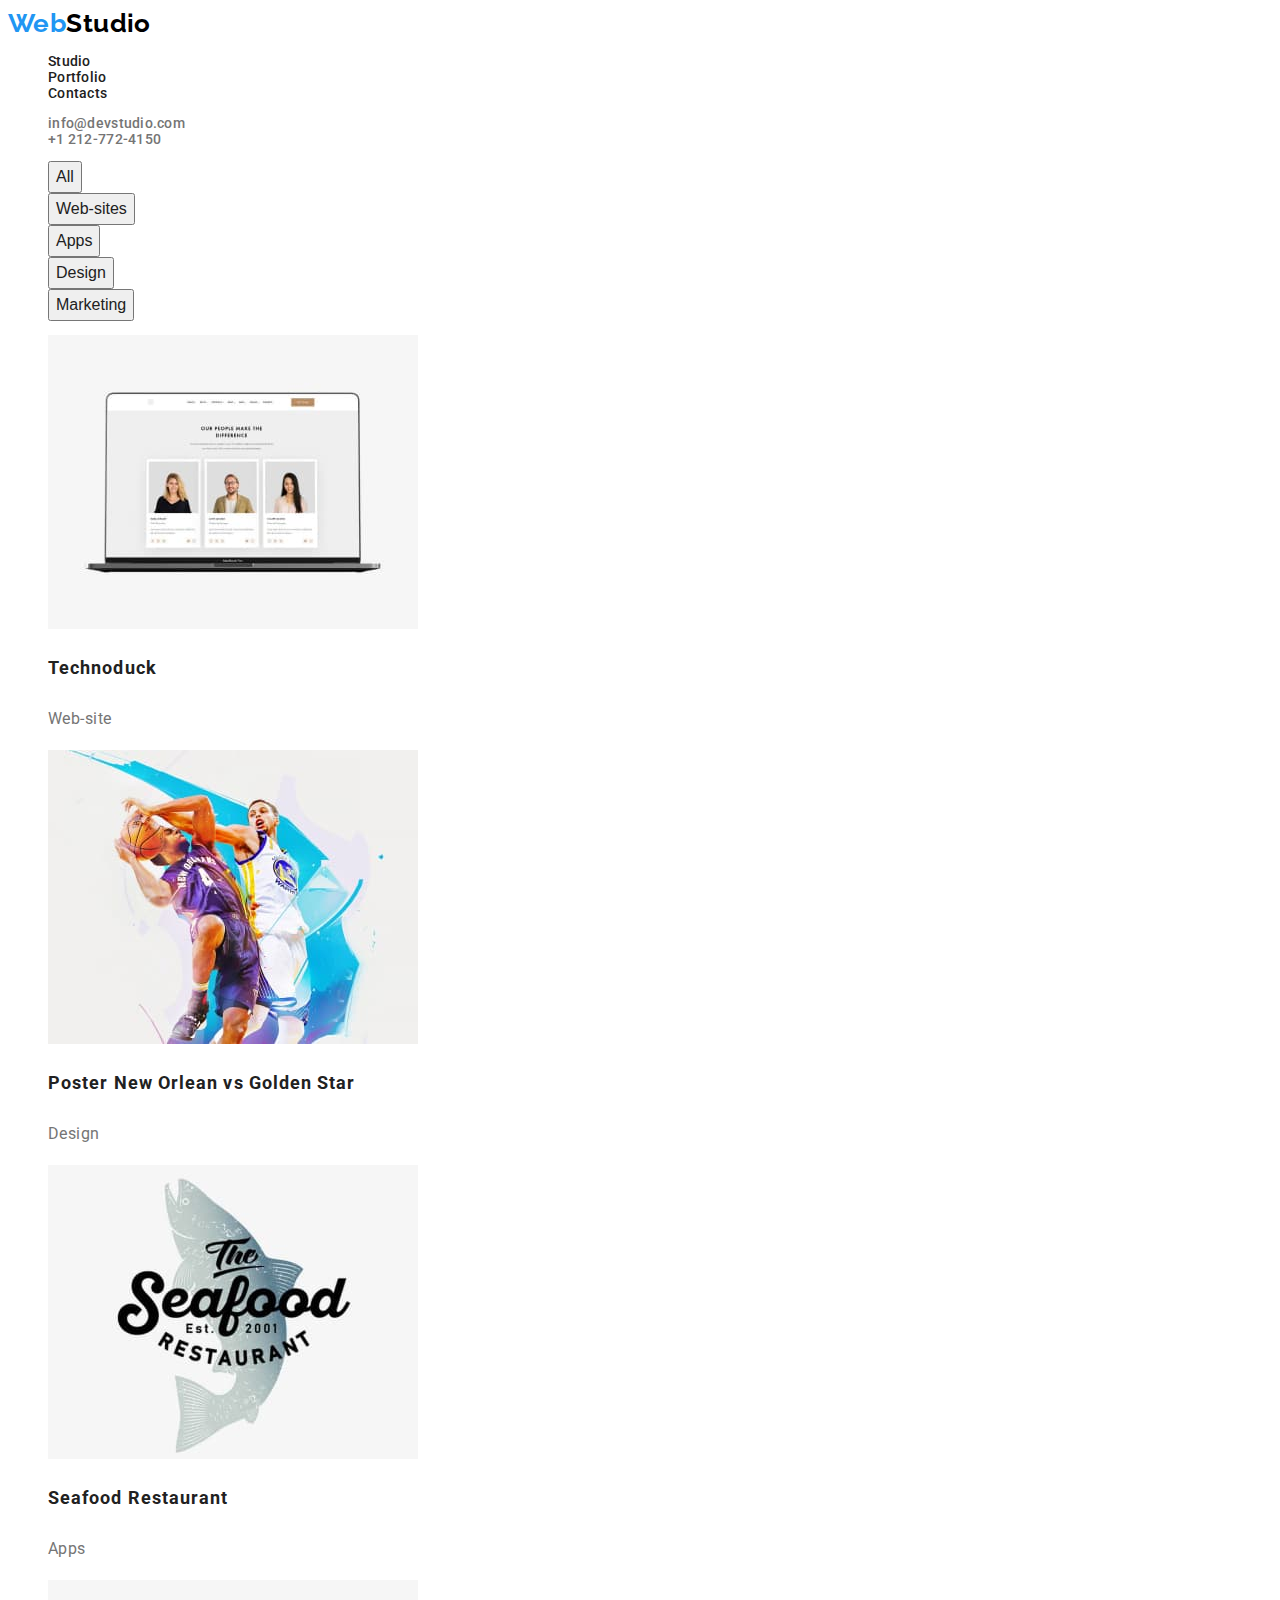
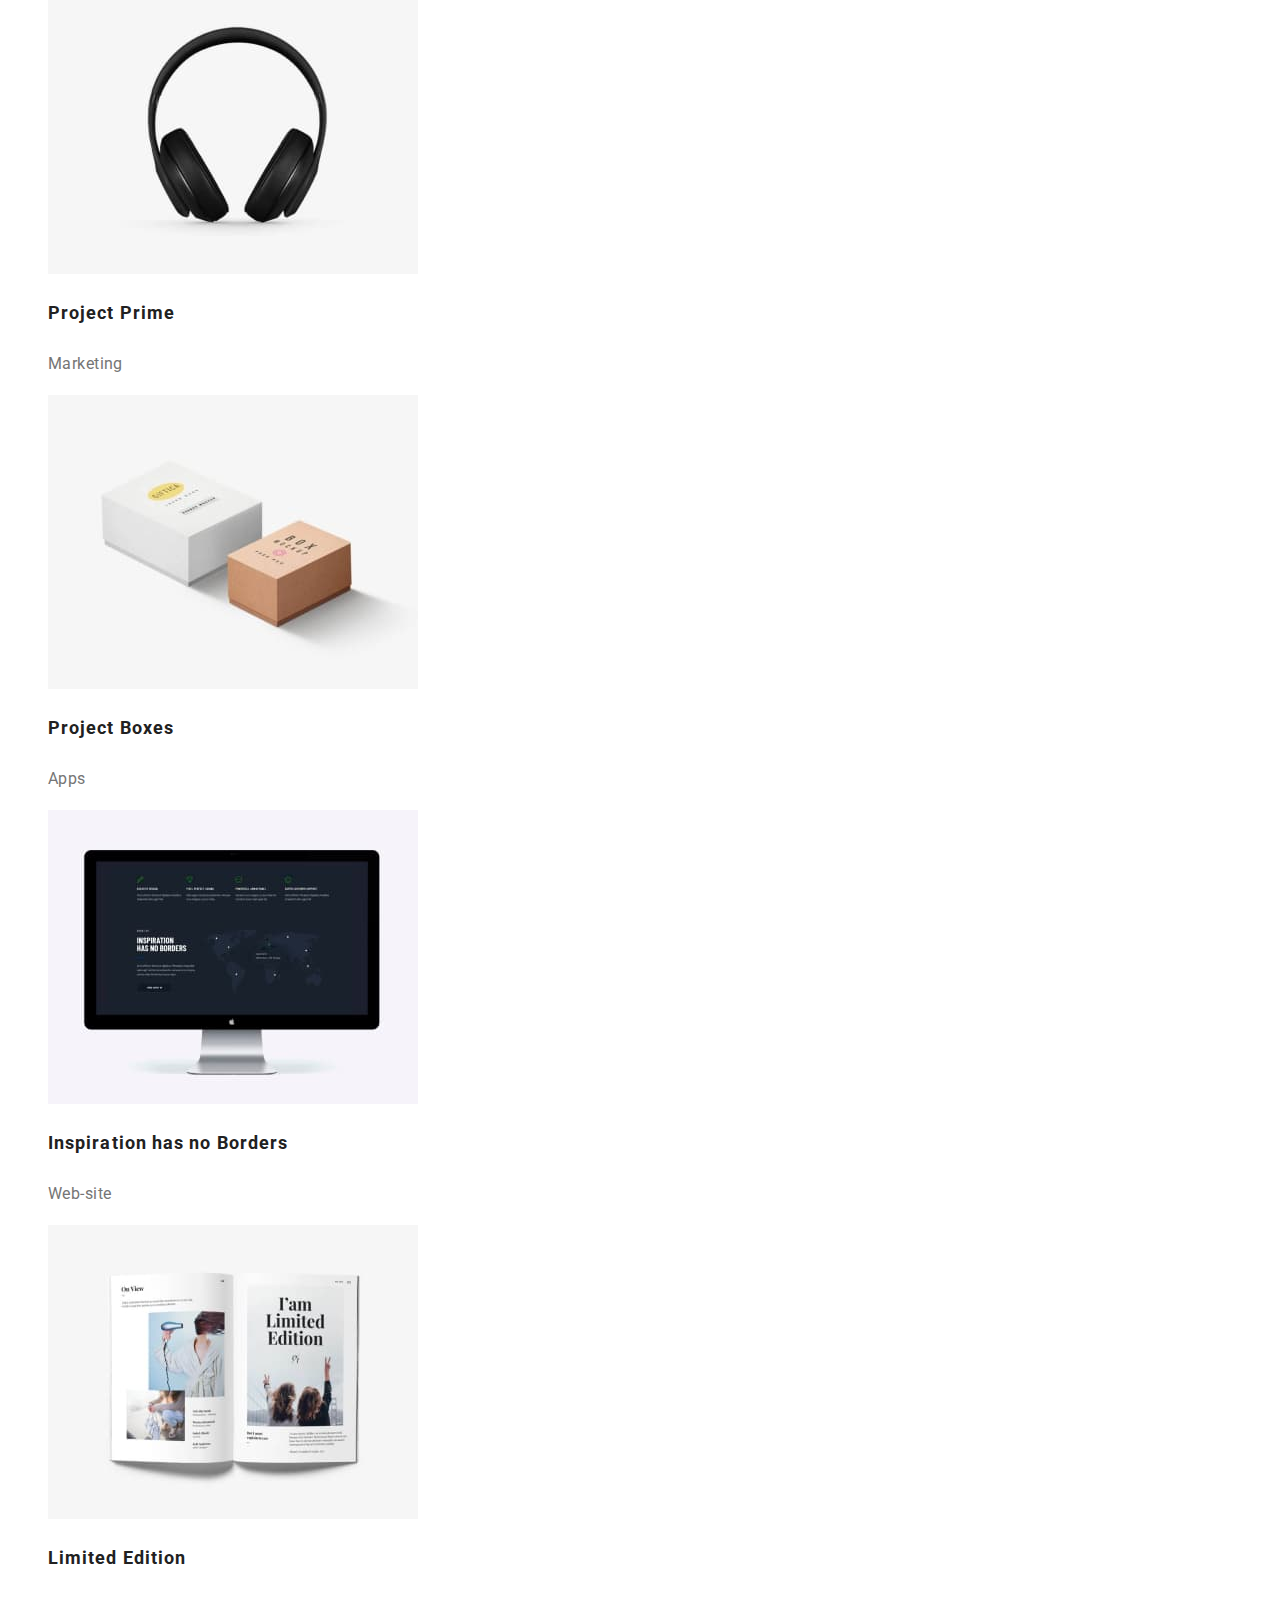
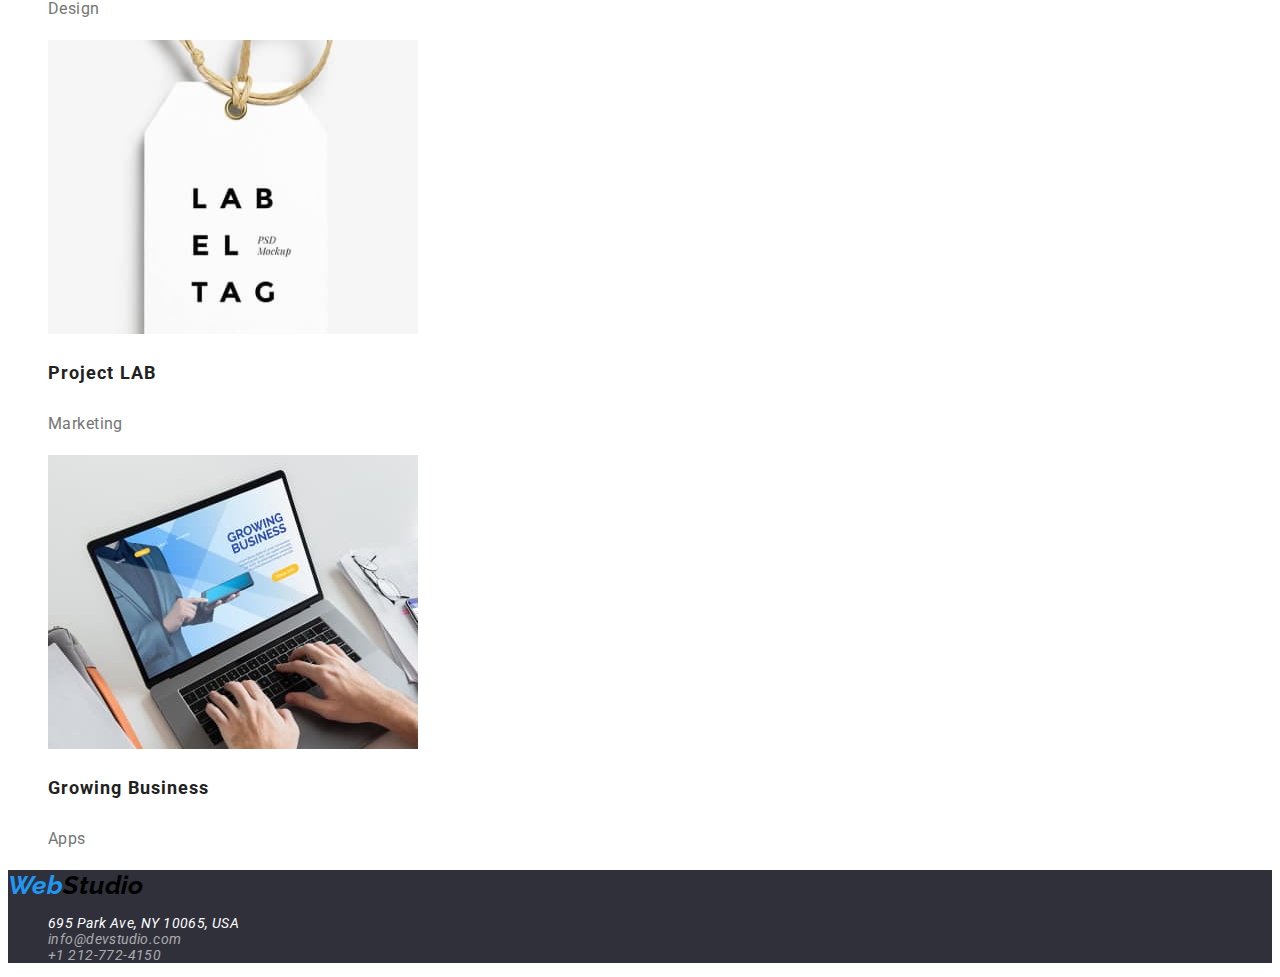
==== portofolio.html @ 0a4b81a0 "css-lesson-one" ====
<!DOCTYPE html>
<html lang="en">
  <head>
    <meta charset="UTF-8" />
    <meta http-equiv="X-UA-Compatible" content="IE=edge" />
    <meta name="viewport" content="width=device-width, initial-scale=1.0" />
    <title>Web Studio</title>
    <link rel="preconnect" href="https://fonts.googleapis.com" />
    <link rel="preconnect" href="https://fonts.gstatic.com" crossorigin />
    <link
      href="https://fonts.googleapis.com/css2?family=Raleway:wght@700&family=Roboto:wght@400;500;700;900&display=swap"
      rel="stylesheet"
    />
    <link rel="stylesheet" href="/css/styles.css" />
  </head>
  <body>
    <header class="page-header">
      <nav class="header-navigation">
        <a class="logo" href="/">Web</a>
        <ul class="navigation-list" class="unstyled-list">
          <li>
            <a href="index.html">Studio</a>
          </li>
          <li><a class="hover-part" href="portofoloi.html">Portfolio</a></li>
          <li><a href="#">Contacts</a></li>
        </ul>
      </nav>
      <div>
        <ul class="right-navigation">
          <li class="list-one">
            <a class="hover-part" href="mailto:info@devstudio.com"
              >info@devstudio.com</a
            >
          </li>
          <li class="list-one">
            <a href="tel:+12127724150">+1 212-772-4150</a>
          </li>
        </ul>
      </div>
    </header>
    <main>
      <section class="buttons-section">
        <ul class="unstyled-list">
          <li>
            <button class="buttons" class="hover-part" type="button">
              All
            </button>
          </li>
          <li><button class="buttons" type="button">Web-sites</button></li>
          <li><button class="buttons" type="button">Apps</button></li>
          <li><button class="buttons" type="button">Design</button></li>
          <li><button class="buttons" type="button">Marketing</button></li>
        </ul>
      </section>
      <section class="photos-section">
        <ul class="unstyled-list">
          <li>
            <img
              src="./images/portofolio photos (1).jpg"
              alt="Web Site"
              width="370"
              height="294"
            />
            <h3 class="project">Technoduck</h3>
            <p class="job-section">Web-site</p>
          </li>
          <li>
            <img
              src="./images/portofolio photos (2).jpg"
              alt="Design"
              width="370"
              height="294"
            />
            <h3 class="project">Poster New Orlean vs Golden Star</h3>
            <p class="job-section">Design</p>
          </li>
          <li>
            <img
              src="./images/portofolio photos (3).jpg"
              alt="Apps"
              width="370"
              height="294"
            />
            <h3 class="project">Seafood Restaurant</h3>
            <p class="job-section">Apps</p>
          </li>
          <li>
            <img
              src="./images/portofolio photos (4).jpg"
              alt="Marketing"
              width="370"
              height="294"
            />
            <h3 class="project">Project Prime</h3>
            <p class="job-section">Marketing</p>
          </li>
          <li>
            <img
              src="./images/portofolio photos (5).jpg"
              alt="Apps"
              width="370"
              height="294"
            />
            <h3 class="project">Project Boxes</h3>
            <p class="job-section">Apps</p>
          </li>
          <li>
            <img
              src="./images/portofolio photos (6).jpg"
              alt="Web Site"
              width="370"
              height="294"
            />
            <h3 class="project">Inspiration has no Borders</h3>
            <p class="job-section">Web-site</p>
          </li>
          <li>
            <img
              src="./images/portofolio photos (7).jpg"
              alt="Design"
              width="370"
              height="294"
            />
            <h3 class="project">Limited Edition</h3>
            <p class="job-section">Design</p>
          </li>
          <li>
            <img
              src="./images/portofolio photos (8).jpg"
              alt="Marketing"
              width="370"
              height="294"
            />
            <h3 class="project">Project LAB</h3>
            <p class="job-section">Marketing</p>
          </li>
          <li>
            <img
              src="./images/portofolio photos (9).jpg"
              alt="Apps"
              width="370"
              height="294"
            />
            <h3 class="project">Growing Business</h3>
            <p class="job-section">Apps</p>
          </li>
        </ul>
      </section>
    </main>
    <footer class="footer-section">
      <address>
        <a class="logo" href="/">Web</a>
        <ul class="unstyled-list">
          <li>
            <a class="adress-section" href="695 Park Ave, NY 10065, USA"
              >695 Park Ave, NY 10065, USA</a
            >
          </li>
          <li>
            <a class="mail-section" href="mailto:info@devstudio.com"
              >info@devstudio.com</a
            >
          </li>
          <li>
            <a class="tel-section" href="tel:+12127724150">+1 212-772-4150</a>
          </li>
        </ul>
      </address>
    </footer>
  </body>
</html>
---- css/styles.css ----
body {
  font-family: "Roboto";
  font-style: normal;
  font-weight: 400;
  letter-spacing: 0.03em;
  font-size: 14px;
}
.logo::after {
  content: "Studio";
  color: #000000;
}
.logo {
  font-family: "Raleway";
  font-weight: 700;
  font-size: 26px;
  line-height: 31px;
  color: #2196f3;
  text-decoration: none;
}

.navigation-list li a {
  font-family: "Roboto";
  font-weight: 500;
  line-height: 16px;
  letter-spacing: 0.02em;
  color: #212121;
  text-decoration: none;
}
.header-navigation {
  background-color: #ffffff;
}

.unstyled-list {
  list-style: none;
}

.hover-part:hover {
  color: #2196f3;
}
.right-navigation li a {
  font-weight: 500;
  line-height: 16px;
  letter-spacing: 0.02em;
  color: #757575;
  text-decoration: none;
}

.hero-section {
  background-color: #2f303a;
}
.main-title {
  font-weight: 900;
  font-size: 44px;
  line-height: 60px;
  color: #ffffff;
}
#button-style {
  font-weight: 700;
  font-size: 16px;
  line-height: 30px;
  color: #ffffff;
  width: 200px;
  height: 50px;
  background: #2196f3;
  box-shadow: 0px 4px 4px rgba(0, 0, 0, 0.15);
  border-radius: 4px;
  cursor: pointer;
  border: #2196f3;
}

.middle-section {
  background-color: #e5e5e5;
}
.subtitle-section {
  font-weight: 700;
  line-height: 16px;
  text-transform: uppercase;
  color: #212121;
}
.text-section {
  line-height: 24px;
  color: #757575;
}
.ourwork-section {
  background-color: #e5e5e5;
}
.title-section {
  font-weight: 700;
  font-size: 36px;
  line-height: 42px;
  color: #212121;
}
.ourtime-section {
  background-color: #f5f4fa;
}
.name-section {
  font-weight: 500;
  font-size: 16px;
  line-height: 19px;
  color: #212121;
}
.role-section {
  font-size: 16px;
  line-height: 19px;
  color: #757575;
}
.footer-section {
  background-color: #2f303a;
}
.footer-section li a {
  text-decoration: none;
}

.adress-section {
  line-height: 16px;
  color: #ffffff;
}
.mail-section {
  line-height: 16px;
  color: rgba(255, 255, 255, 0.6);
}
.tel-section {
  line-height: 16px;
  color: rgba(255, 255, 255, 0.6);
}
.buttons-section .photos-section {
  background: #e5e5e5;
}

.buttons {
  font-weight: 500;
  font-size: 16px;
  line-height: 26px;
  color: #212121;
}
.project {
  font-weight: 700;
  font-size: 18px;
  line-height: 36px;
  letter-spacing: 0.06em;
  color: #212121;
}
.job-section {
  font-size: 16px;
  line-height: 30px;
  color: #757575;
}
.header-navigation > ul {
  list-style: none;
}
.list-one {
  list-style: none;
}
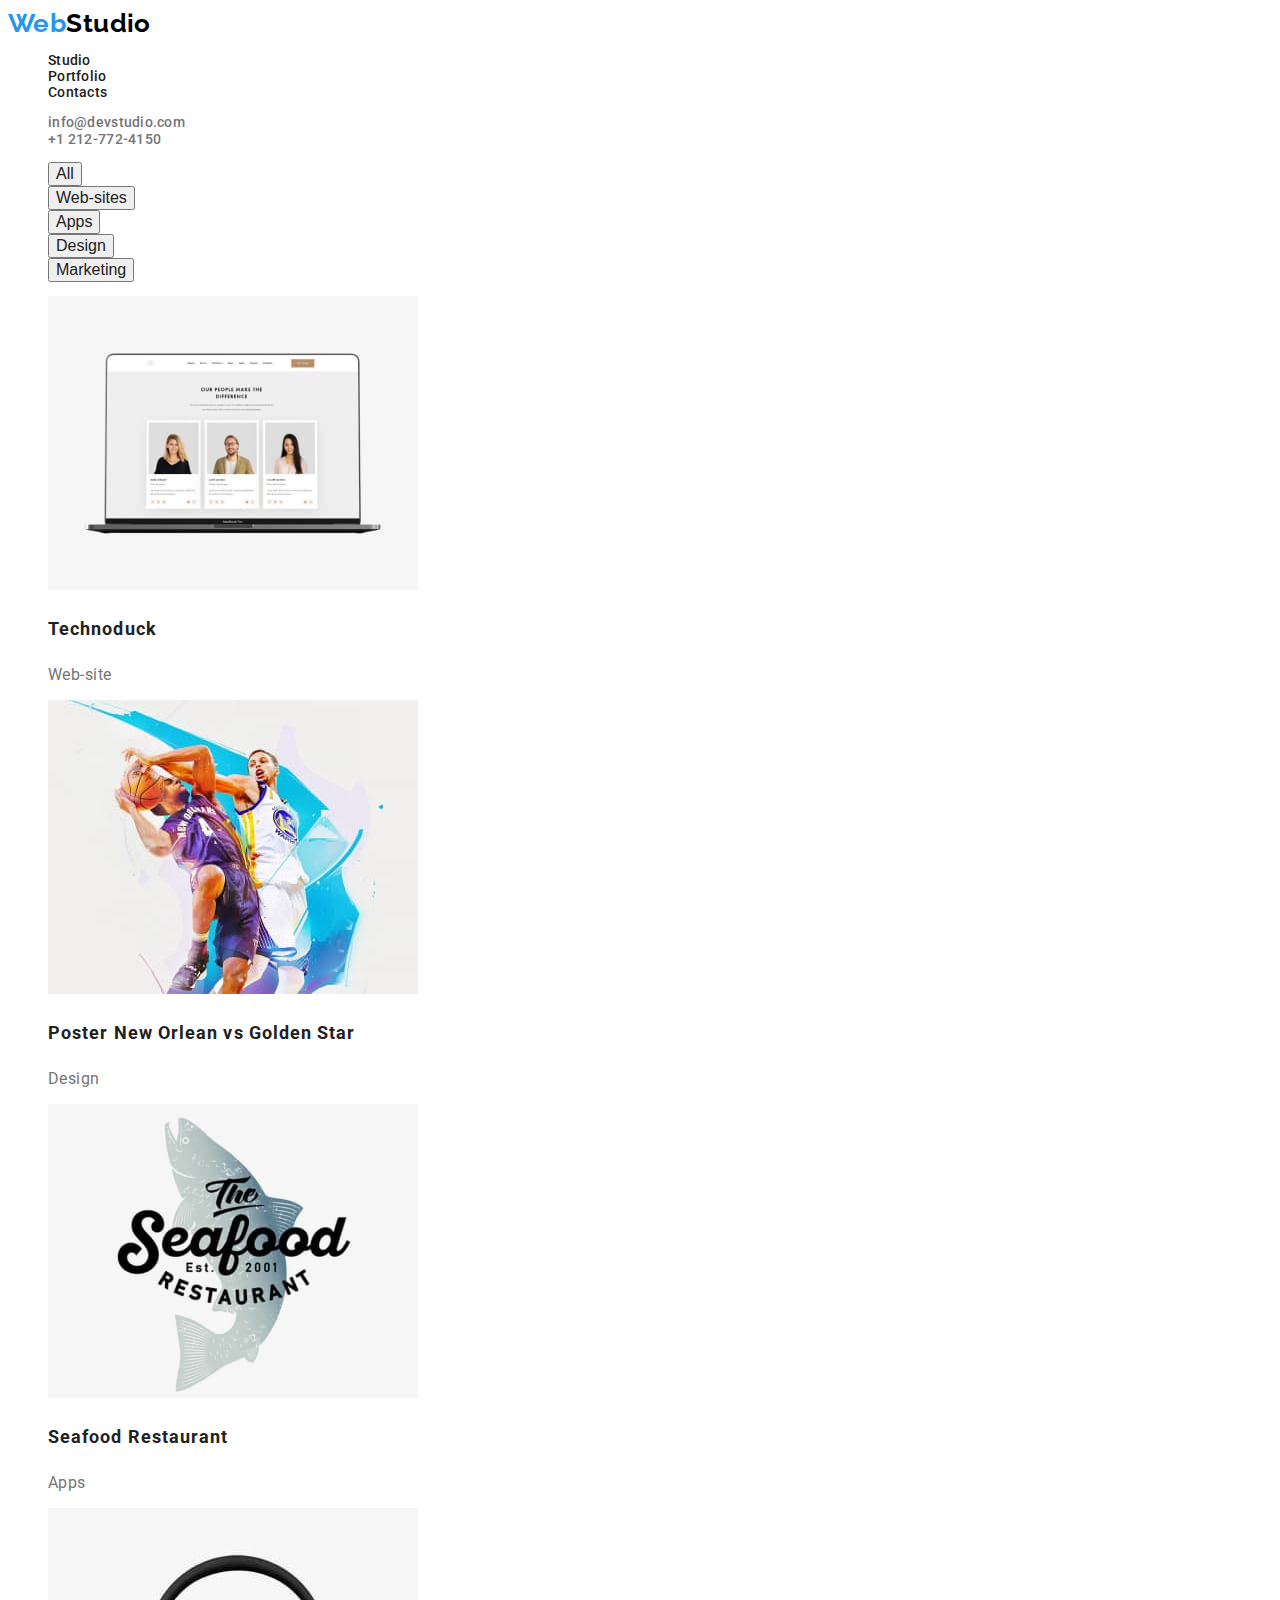
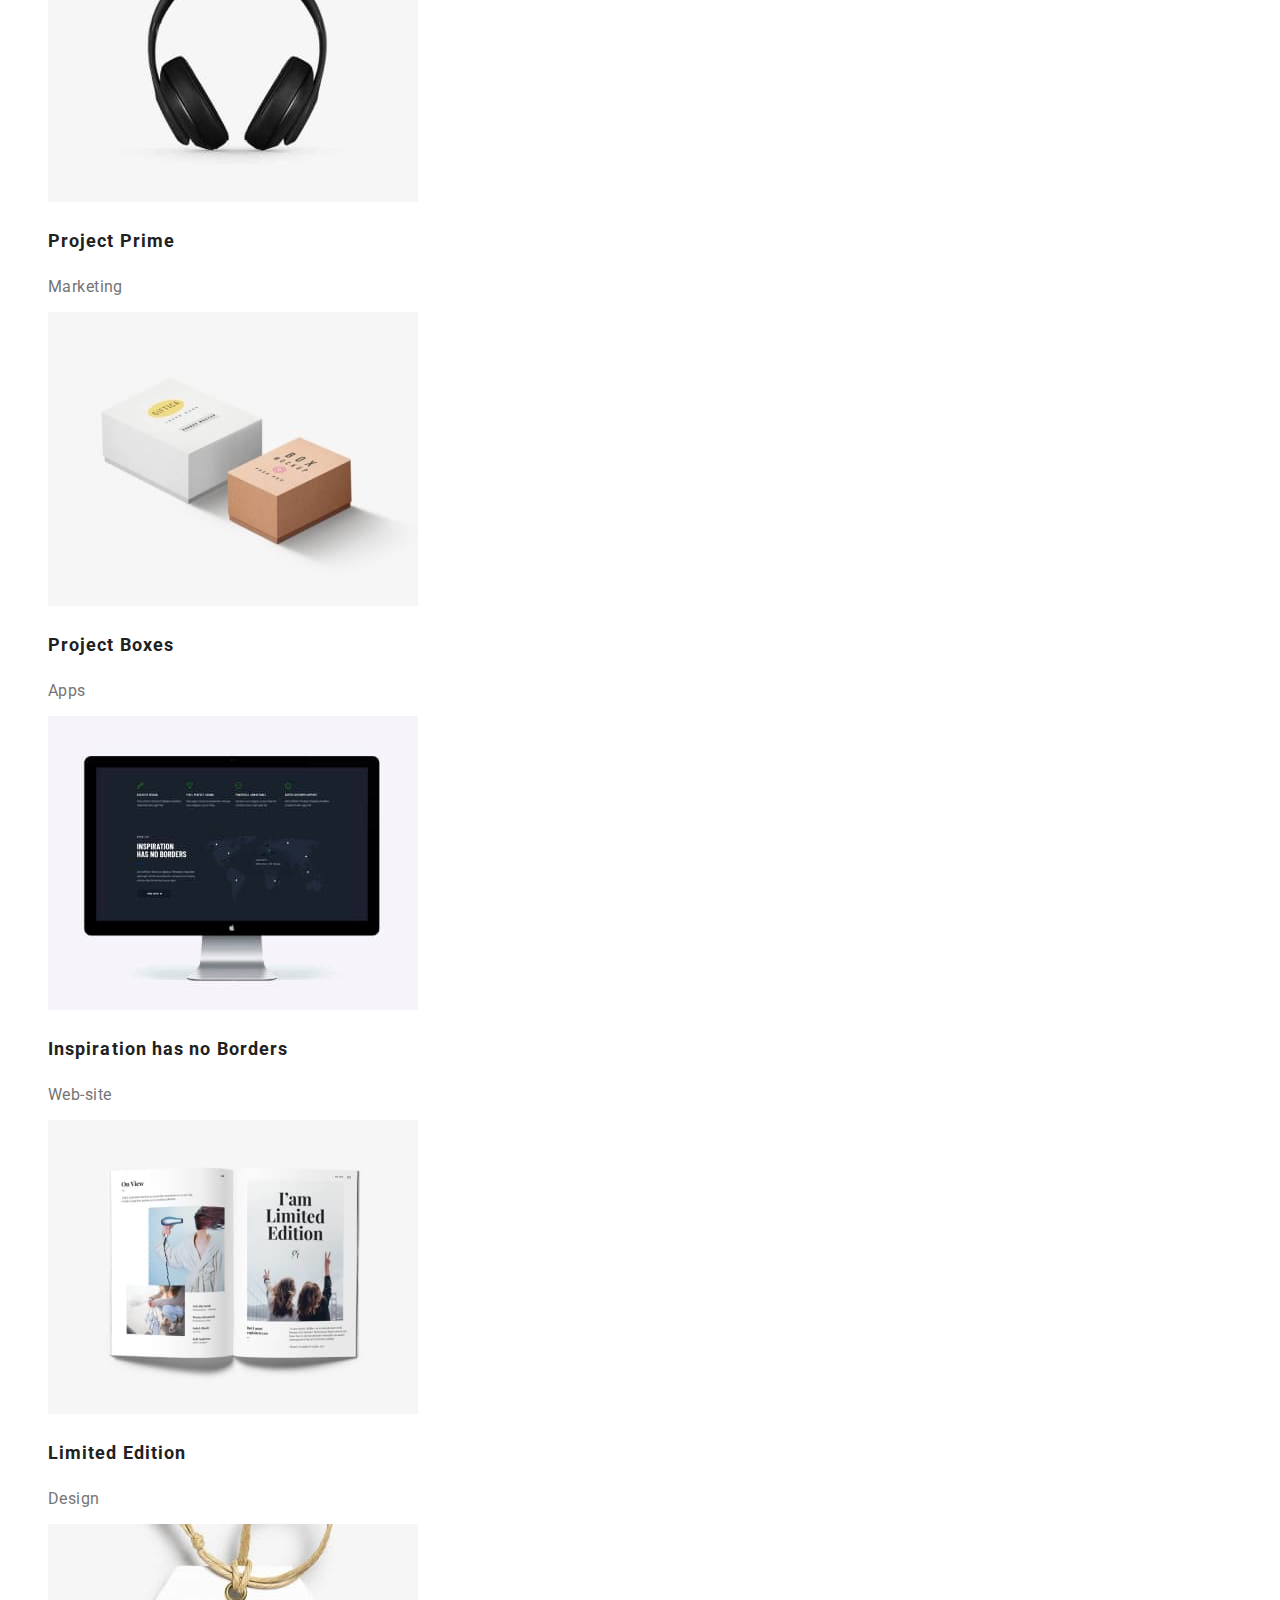
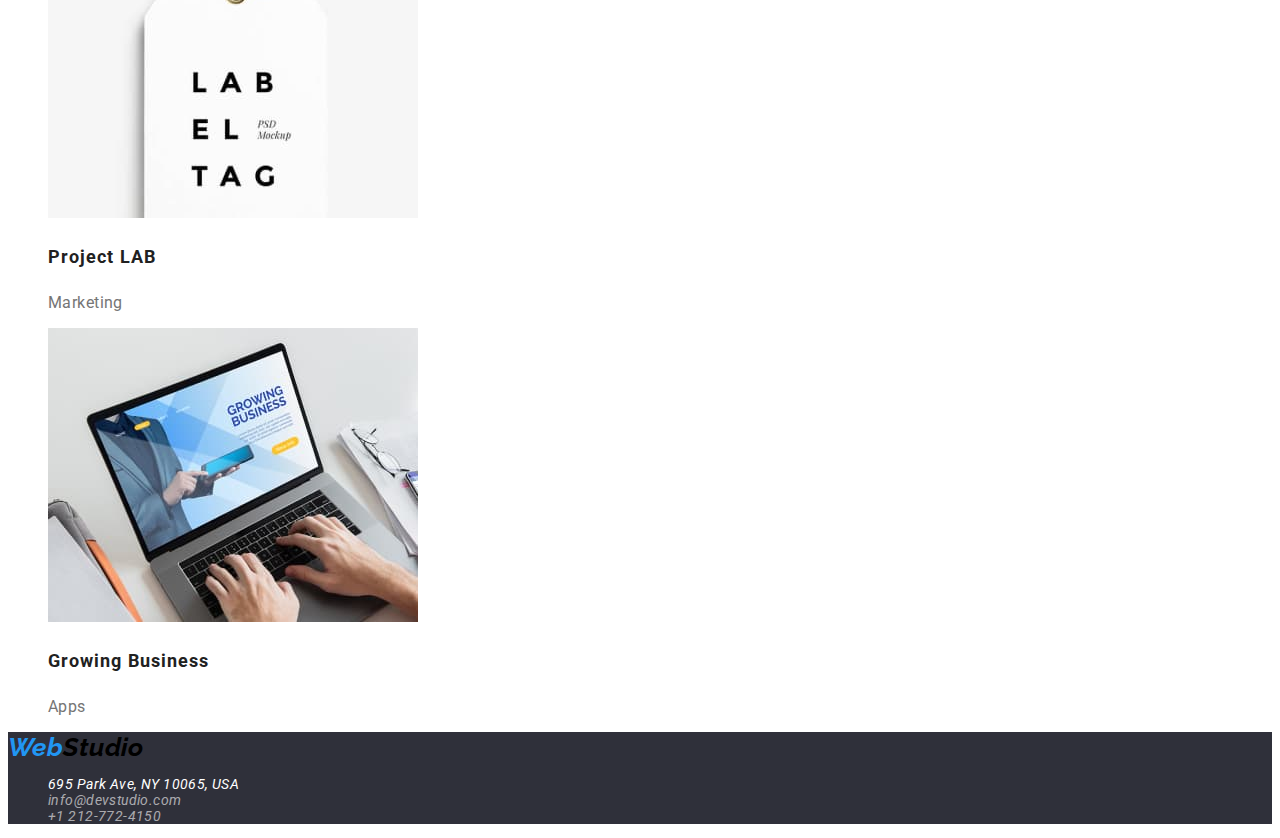
==== commit e211b5b1: "Schimbarea finala" ====
--- a/portofolio.html
+++ b/portofolio.html
@@ -11,7 +11,7 @@
       href="https://fonts.googleapis.com/css2?family=Raleway:wght@700&family=Roboto:wght@400;500;700;900&display=swap"
       rel="stylesheet"
     />
-    <link rel="stylesheet" href="/css/styles.css" />
+    <link rel="stylesheet" href="./css/styles.css" />
   </head>
   <body>
     <header class="page-header">
@@ -19,9 +19,9 @@
         <a class="logo" href="/">Web</a>
         <ul class="navigation-list" class="unstyled-list">
           <li>
-            <a href="index.html">Studio</a>
+            <a href="./index.html">Studio</a>
           </li>
-          <li><a class="hover-part" href="portofoloi.html">Portfolio</a></li>
+          <li><a class="hover-part" href="./portofoloi.html">Portfolio</a></li>
           <li><a href="#">Contacts</a></li>
         </ul>
       </nav>
@@ -149,7 +149,7 @@
     </main>
     <footer class="footer-section">
       <address>
-        <a class="logo" href="/">Web</a>
+        <a class="logo" href="./index.html">Web</a>
         <ul class="unstyled-list">
           <li>
             <a class="adress-section" href="695 Park Ave, NY 10065, USA"
--- a/css/styles.css
+++ b/css/styles.css
@@ -4,6 +4,7 @@
   font-weight: 400;
   letter-spacing: 0.03em;
   font-size: 14px;
+  color: #757575;
 }
 .logo::after {
   content: "Studio";
@@ -13,7 +14,7 @@
   font-family: "Raleway";
   font-weight: 700;
   font-size: 26px;
-  line-height: 31px;
+  line-height: 1, 19;
   color: #2196f3;
   text-decoration: none;
 }
@@ -21,7 +22,7 @@
 .navigation-list li a {
   font-family: "Roboto";
   font-weight: 500;
-  line-height: 16px;
+  line-height: 1, 14;
   letter-spacing: 0.02em;
   color: #212121;
   text-decoration: none;
@@ -39,10 +40,10 @@
 }
 .right-navigation li a {
   font-weight: 500;
-  line-height: 16px;
+  line-height: 1.14;
   letter-spacing: 0.02em;
+  text-decoration: none;
   color: #757575;
-  text-decoration: none;
 }
 
 .hero-section {
@@ -51,13 +52,13 @@
 .main-title {
   font-weight: 900;
   font-size: 44px;
-  line-height: 60px;
+  line-height: 1, 36;
   color: #ffffff;
 }
 #button-style {
   font-weight: 700;
   font-size: 16px;
-  line-height: 30px;
+  line-height: 1, 87;
   color: #ffffff;
   width: 200px;
   height: 50px;
@@ -73,13 +74,12 @@
 }
 .subtitle-section {
   font-weight: 700;
-  line-height: 16px;
+  line-height: 1, 14;
   text-transform: uppercase;
   color: #212121;
 }
 .text-section {
-  line-height: 24px;
-  color: #757575;
+  line-height: 1, 71;
 }
 .ourwork-section {
   background-color: #e5e5e5;
@@ -87,7 +87,7 @@
 .title-section {
   font-weight: 700;
   font-size: 36px;
-  line-height: 42px;
+  line-height: 1, 16;
   color: #212121;
 }
 .ourtime-section {
@@ -96,13 +96,12 @@
 .name-section {
   font-weight: 500;
   font-size: 16px;
-  line-height: 19px;
+  line-height: 1, 18;
   color: #212121;
 }
 .role-section {
   font-size: 16px;
-  line-height: 19px;
-  color: #757575;
+  line-height: 1, 18;
 }
 .footer-section {
   background-color: #2f303a;
@@ -112,15 +111,15 @@
 }
 
 .adress-section {
-  line-height: 16px;
+  line-height: 1, 14;
   color: #ffffff;
 }
 .mail-section {
-  line-height: 16px;
+  line-height: 1, 14;
   color: rgba(255, 255, 255, 0.6);
 }
 .tel-section {
-  line-height: 16px;
+  line-height: 1, 14;
   color: rgba(255, 255, 255, 0.6);
 }
 .buttons-section .photos-section {
@@ -130,20 +129,19 @@
 .buttons {
   font-weight: 500;
   font-size: 16px;
-  line-height: 26px;
+  line-height: 1, 62x;
   color: #212121;
 }
 .project {
   font-weight: 700;
   font-size: 18px;
-  line-height: 36px;
+  line-height: 2;
   letter-spacing: 0.06em;
   color: #212121;
 }
 .job-section {
   font-size: 16px;
-  line-height: 30px;
-  color: #757575;
+  line-height: 1, 85;
 }
 .header-navigation > ul {
   list-style: none;
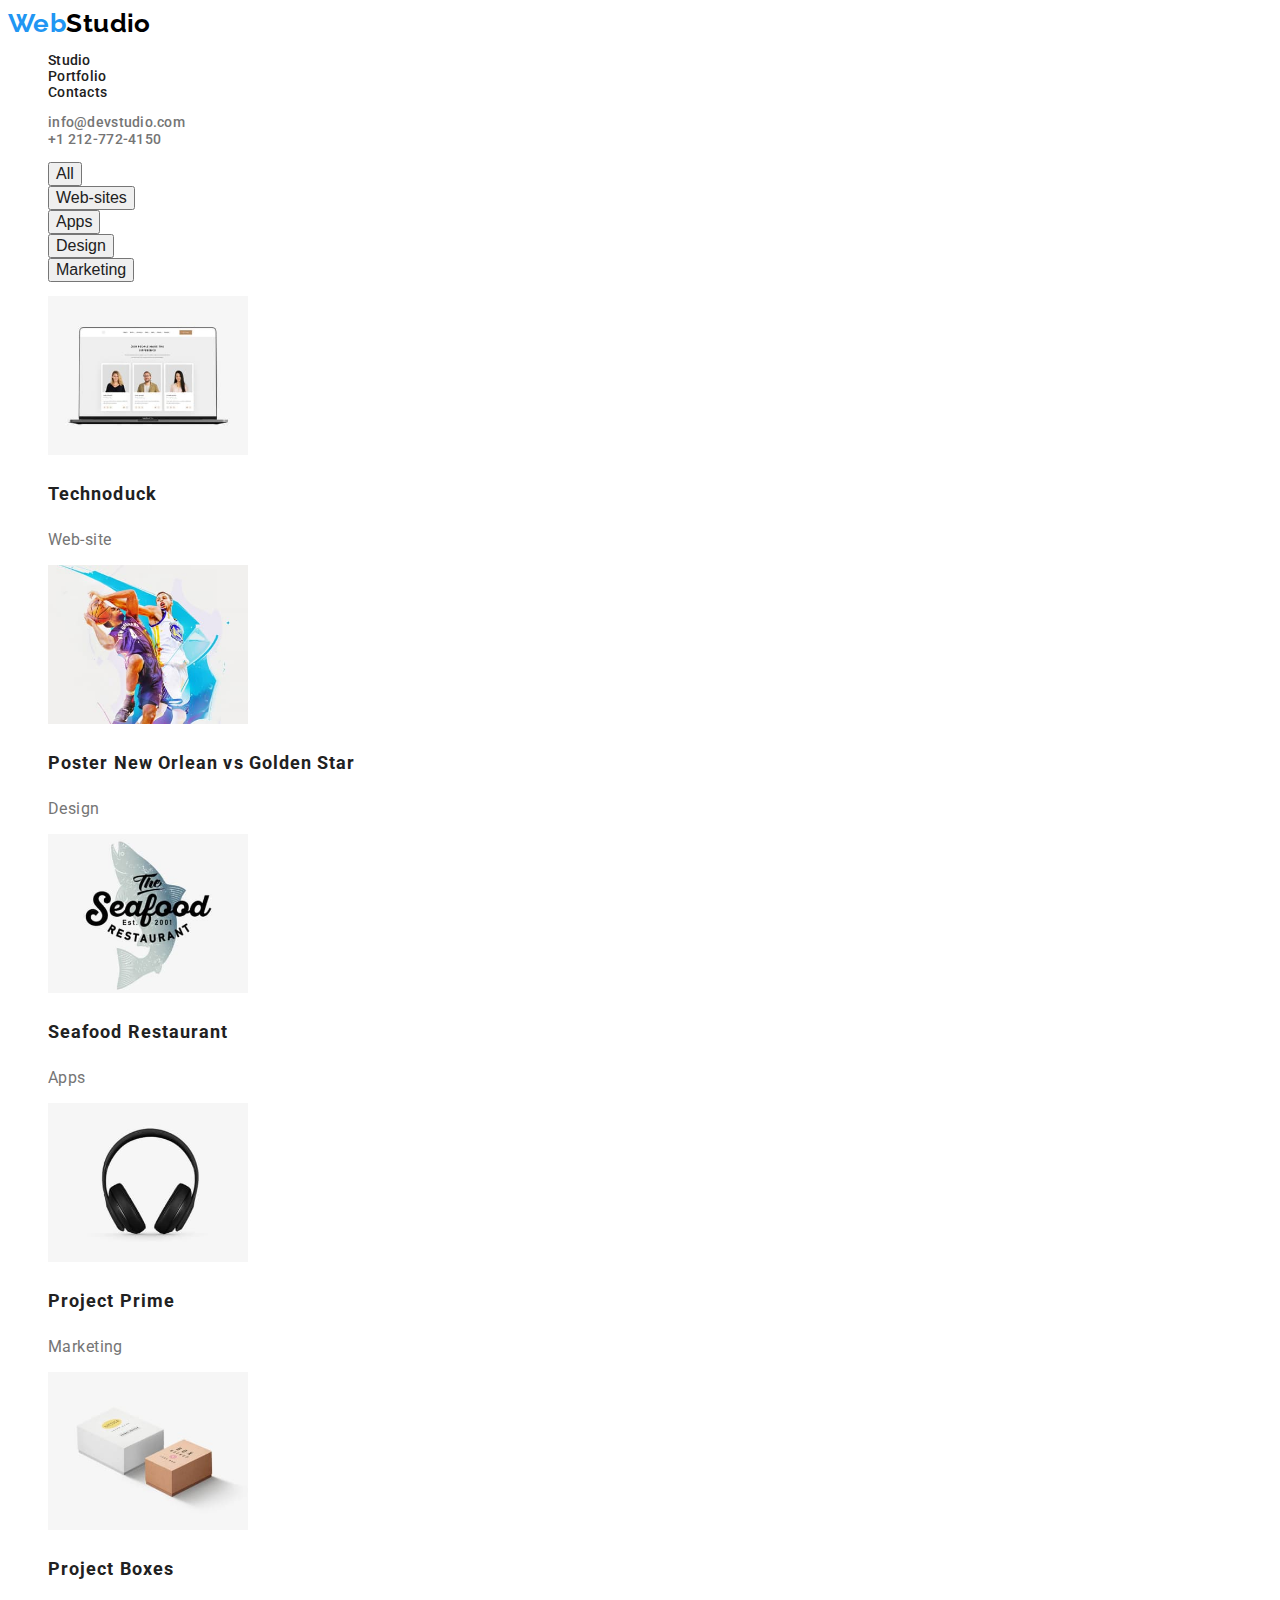
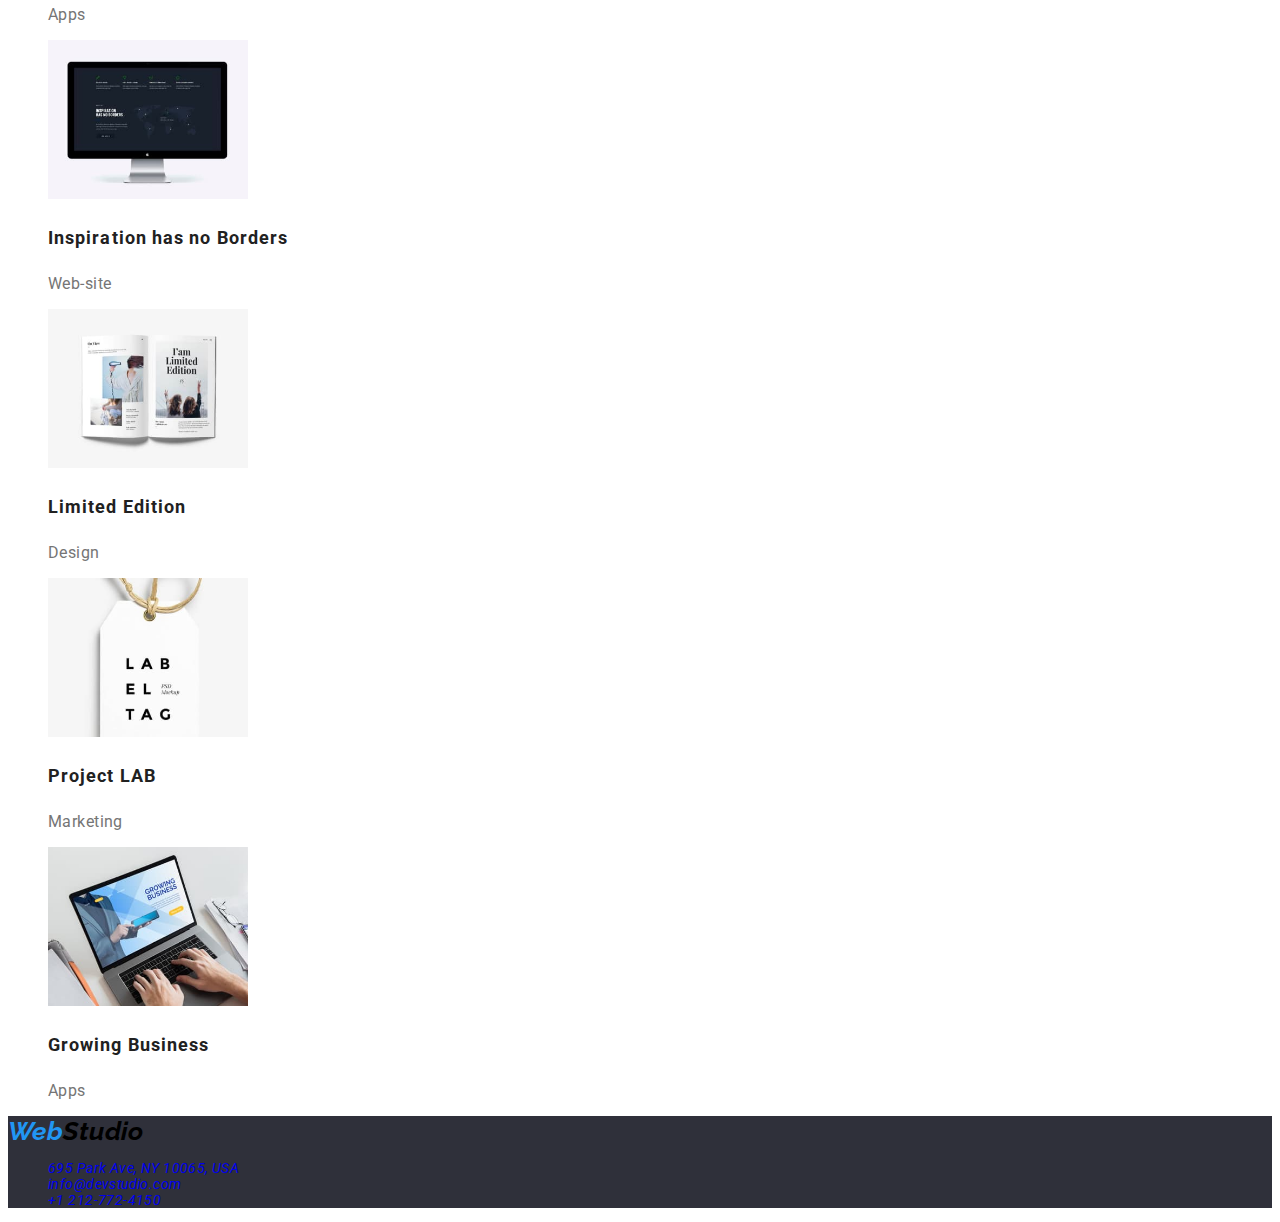
==== commit 293f30b4: "Tema finala" ====
--- a/portofolio.html
+++ b/portofolio.html
@@ -19,10 +19,10 @@
         <a class="logo" href="/">Web</a>
         <ul class="navigation-list" class="unstyled-list">
           <li>
-            <a href="./index.html">Studio</a>
+            <a class="hover-part" href="./index.html">Studio</a>
           </li>
           <li><a class="hover-part" href="./portofoloi.html">Portfolio</a></li>
-          <li><a href="#">Contacts</a></li>
+          <li><a class="hover-part" href="#">Contacts</a></li>
         </ul>
       </nav>
       <div>
@@ -33,7 +33,7 @@
             >
           </li>
           <li class="list-one">
-            <a href="tel:+12127724150">+1 212-772-4150</a>
+            <a class="hover-part" href="tel:+12127724150">+1 212-772-4150</a>
           </li>
         </ul>
       </div>
@@ -58,8 +58,7 @@
             <img
               src="./images/portofolio photos (1).jpg"
               alt="Web Site"
-              width="370"
-              height="294"
+              width="200"
             />
             <h3 class="project">Technoduck</h3>
             <p class="job-section">Web-site</p>
@@ -68,8 +67,7 @@
             <img
               src="./images/portofolio photos (2).jpg"
               alt="Design"
-              width="370"
-              height="294"
+              width="200"
             />
             <h3 class="project">Poster New Orlean vs Golden Star</h3>
             <p class="job-section">Design</p>
@@ -78,8 +76,7 @@
             <img
               src="./images/portofolio photos (3).jpg"
               alt="Apps"
-              width="370"
-              height="294"
+              width="200"
             />
             <h3 class="project">Seafood Restaurant</h3>
             <p class="job-section">Apps</p>
@@ -88,8 +85,7 @@
             <img
               src="./images/portofolio photos (4).jpg"
               alt="Marketing"
-              width="370"
-              height="294"
+              width="200"
             />
             <h3 class="project">Project Prime</h3>
             <p class="job-section">Marketing</p>
@@ -98,8 +94,7 @@
             <img
               src="./images/portofolio photos (5).jpg"
               alt="Apps"
-              width="370"
-              height="294"
+              width="200"
             />
             <h3 class="project">Project Boxes</h3>
             <p class="job-section">Apps</p>
@@ -108,8 +103,7 @@
             <img
               src="./images/portofolio photos (6).jpg"
               alt="Web Site"
-              width="370"
-              height="294"
+              width="200"
             />
             <h3 class="project">Inspiration has no Borders</h3>
             <p class="job-section">Web-site</p>
@@ -118,8 +112,7 @@
             <img
               src="./images/portofolio photos (7).jpg"
               alt="Design"
-              width="370"
-              height="294"
+              width="200"
             />
             <h3 class="project">Limited Edition</h3>
             <p class="job-section">Design</p>
@@ -128,8 +121,7 @@
             <img
               src="./images/portofolio photos (8).jpg"
               alt="Marketing"
-              width="370"
-              height="294"
+              width="200"
             />
             <h3 class="project">Project LAB</h3>
             <p class="job-section">Marketing</p>
@@ -138,8 +130,7 @@
             <img
               src="./images/portofolio photos (9).jpg"
               alt="Apps"
-              width="370"
-              height="294"
+              width="200"
             />
             <h3 class="project">Growing Business</h3>
             <p class="job-section">Apps</p>
@@ -152,17 +143,25 @@
         <a class="logo" href="./index.html">Web</a>
         <ul class="unstyled-list">
           <li>
-            <a class="adress-section" href="695 Park Ave, NY 10065, USA"
+            <a
+              class="hover-part"
+              class="adress-section"
+              href="695 Park Ave, NY 10065, USA"
               >695 Park Ave, NY 10065, USA</a
             >
           </li>
           <li>
-            <a class="mail-section" href="mailto:info@devstudio.com"
+            <a
+              class="hover-part"
+              class="mail-section"
+              href="mailto:info@devstudio.com"
               >info@devstudio.com</a
             >
           </li>
           <li>
-            <a class="tel-section" href="tel:+12127724150">+1 212-772-4150</a>
+            <a class="hover-part" class="tel-section" href="tel:+12127724150"
+              >+1 212-772-4150</a
+            >
           </li>
         </ul>
       </address>
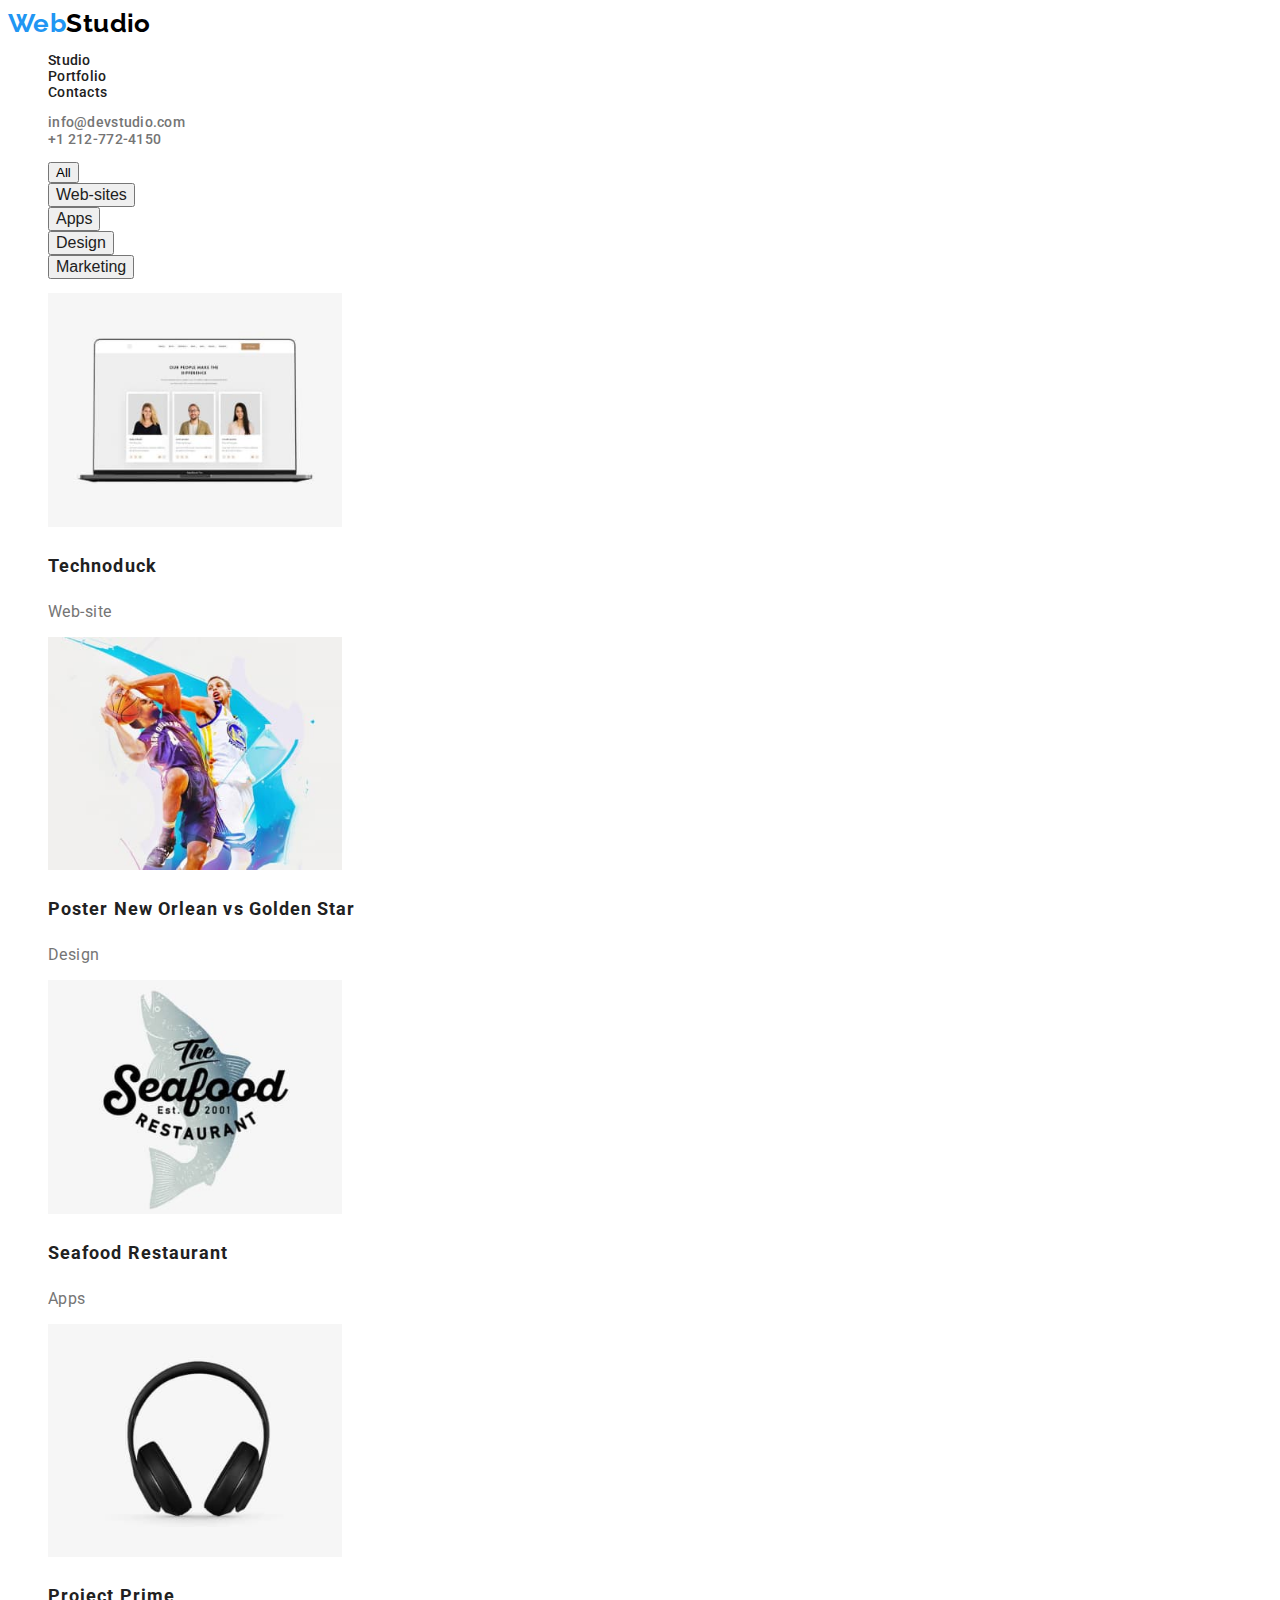
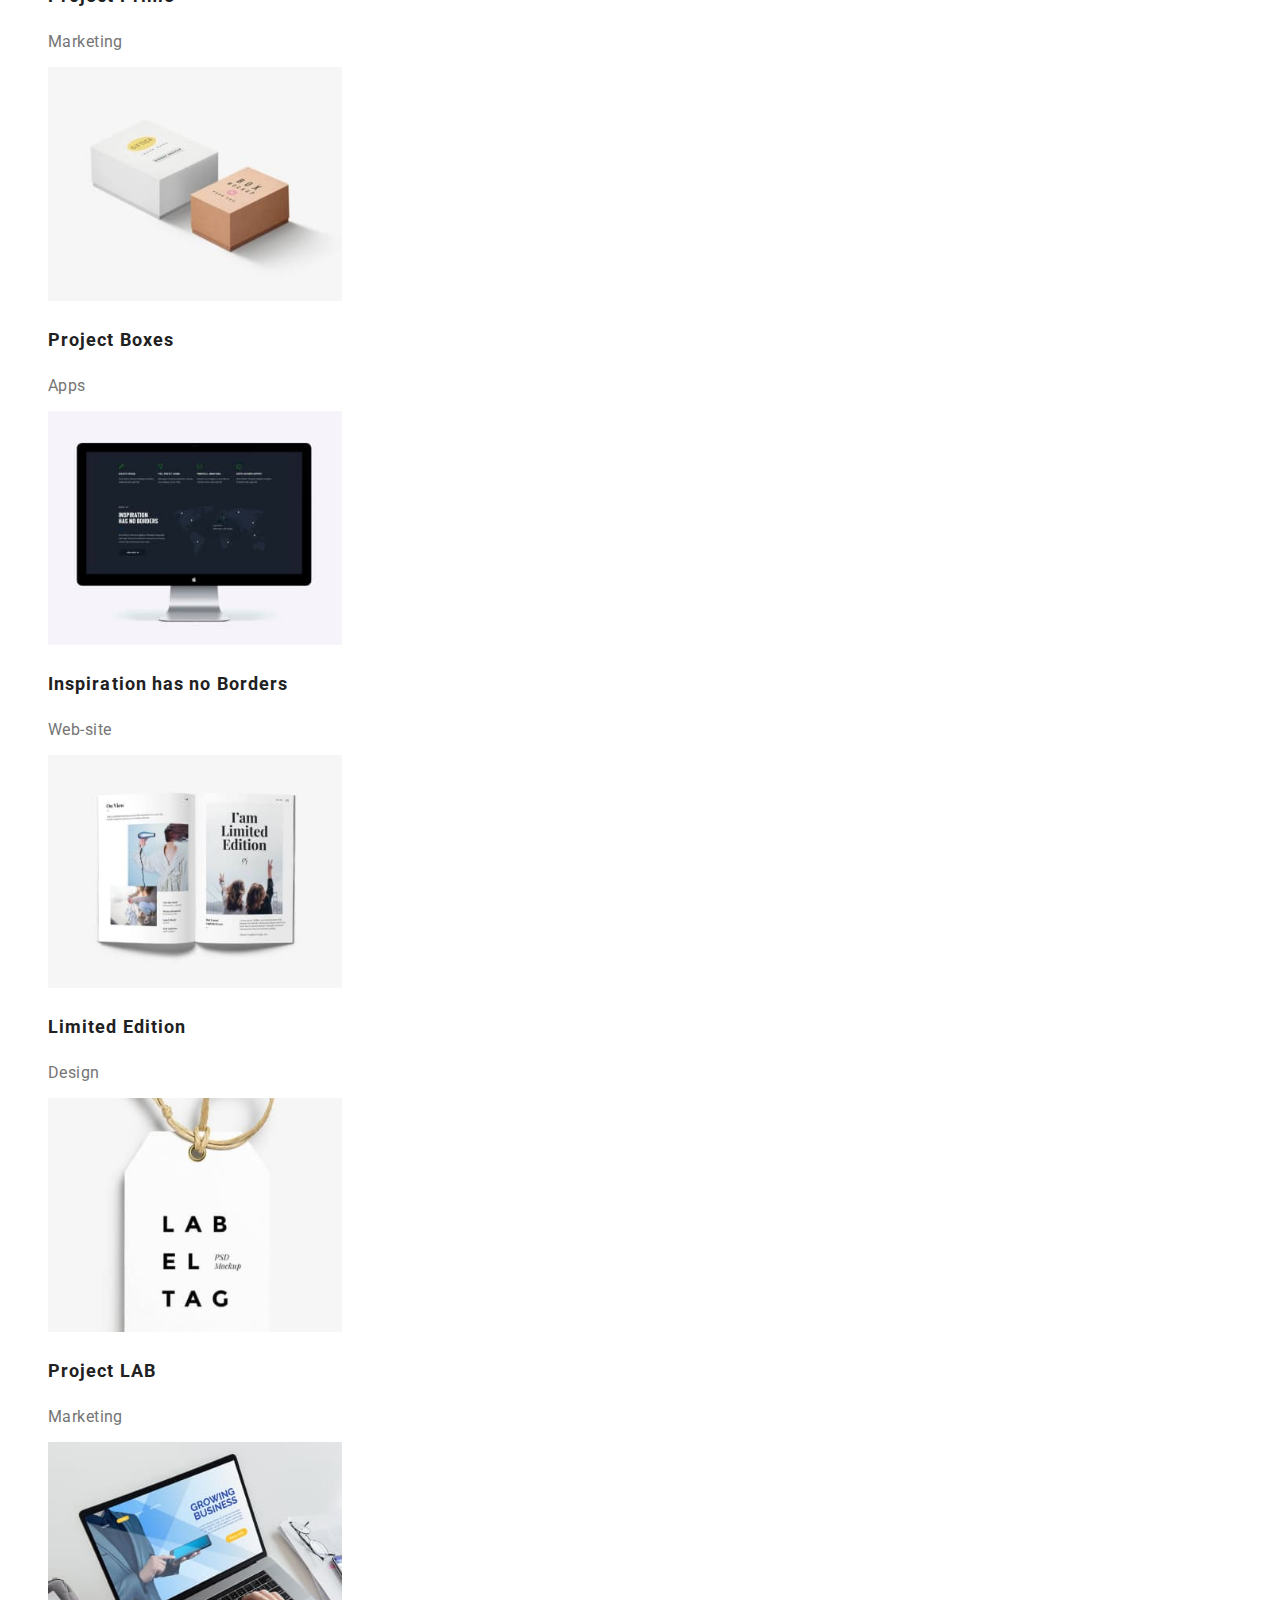
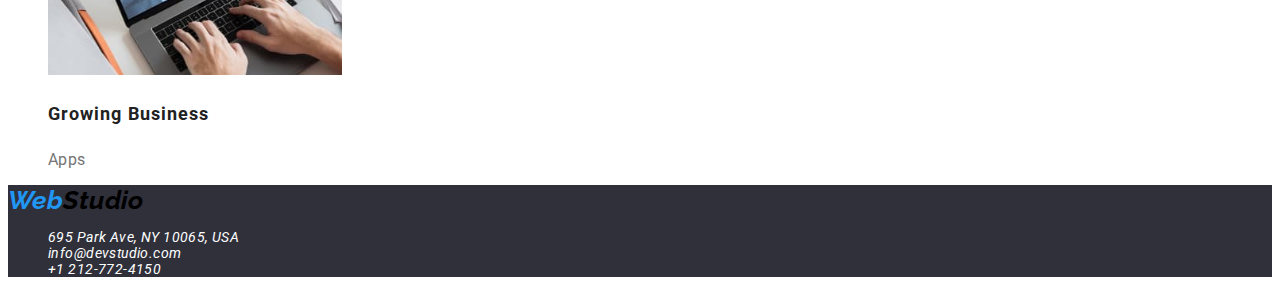
==== commit ed628c01: "refacere-tema" ====
--- a/portofolio.html
+++ b/portofolio.html
@@ -19,10 +19,12 @@
         <a class="logo" href="/">Web</a>
         <ul class="navigation-list" class="unstyled-list">
           <li>
-            <a class="hover-part" href="./index.html">Studio</a>
+            <a class="hover-part list-a" href="./index.html">Studio</a>
           </li>
-          <li><a class="hover-part" href="./portofoloi.html">Portfolio</a></li>
-          <li><a class="hover-part" href="#">Contacts</a></li>
+          <li>
+            <a class="hover-part list-a" href="./portofoloi.html">Portfolio</a>
+          </li>
+          <li><a class="hover-part list-a" href="#">Contacts</a></li>
         </ul>
       </nav>
       <div>
@@ -42,9 +44,7 @@
       <section class="buttons-section">
         <ul class="unstyled-list">
           <li>
-            <button class="buttons" class="hover-part" type="button">
-              All
-            </button>
+            <button class="button" type="button">All</button>
           </li>
           <li><button class="buttons" type="button">Web-sites</button></li>
           <li><button class="buttons" type="button">Apps</button></li>
@@ -58,7 +58,7 @@
             <img
               src="./images/portofolio photos (1).jpg"
               alt="Web Site"
-              width="200"
+              width=" 294"
             />
             <h3 class="project">Technoduck</h3>
             <p class="job-section">Web-site</p>
@@ -67,7 +67,7 @@
             <img
               src="./images/portofolio photos (2).jpg"
               alt="Design"
-              width="200"
+              width="294"
             />
             <h3 class="project">Poster New Orlean vs Golden Star</h3>
             <p class="job-section">Design</p>
@@ -76,7 +76,7 @@
             <img
               src="./images/portofolio photos (3).jpg"
               alt="Apps"
-              width="200"
+              width="294"
             />
             <h3 class="project">Seafood Restaurant</h3>
             <p class="job-section">Apps</p>
@@ -85,7 +85,7 @@
             <img
               src="./images/portofolio photos (4).jpg"
               alt="Marketing"
-              width="200"
+              width="294"
             />
             <h3 class="project">Project Prime</h3>
             <p class="job-section">Marketing</p>
@@ -94,7 +94,7 @@
             <img
               src="./images/portofolio photos (5).jpg"
               alt="Apps"
-              width="200"
+              width="294"
             />
             <h3 class="project">Project Boxes</h3>
             <p class="job-section">Apps</p>
@@ -103,7 +103,7 @@
             <img
               src="./images/portofolio photos (6).jpg"
               alt="Web Site"
-              width="200"
+              width="294"
             />
             <h3 class="project">Inspiration has no Borders</h3>
             <p class="job-section">Web-site</p>
@@ -112,7 +112,7 @@
             <img
               src="./images/portofolio photos (7).jpg"
               alt="Design"
-              width="200"
+              width="294"
             />
             <h3 class="project">Limited Edition</h3>
             <p class="job-section">Design</p>
@@ -121,7 +121,7 @@
             <img
               src="./images/portofolio photos (8).jpg"
               alt="Marketing"
-              width="200"
+              width="294"
             />
             <h3 class="project">Project LAB</h3>
             <p class="job-section">Marketing</p>
@@ -130,7 +130,7 @@
             <img
               src="./images/portofolio photos (9).jpg"
               alt="Apps"
-              width="200"
+              width="294"
             />
             <h3 class="project">Growing Business</h3>
             <p class="job-section">Apps</p>
--- a/css/styles.css
+++ b/css/styles.css
@@ -19,14 +19,14 @@
   text-decoration: none;
 }
 
-.navigation-list li a {
-  font-family: "Roboto";
+.list-a {
   font-weight: 500;
   line-height: 1, 14;
   letter-spacing: 0.02em;
   color: #212121;
   text-decoration: none;
 }
+
 .header-navigation {
   background-color: #ffffff;
 }
@@ -68,6 +68,9 @@
   cursor: pointer;
   border: #2196f3;
 }
+#button-style:hover {
+  color: black;
+}
 
 .middle-section {
   background-color: #e5e5e5;
@@ -108,6 +111,7 @@
 }
 .footer-section li a {
   text-decoration: none;
+  color: #ffffff;
 }
 
 .adress-section {
@@ -149,3 +153,6 @@
 .list-one {
   list-style: none;
 }
+.buttons:hover {
+  color: #2196f3;
+}
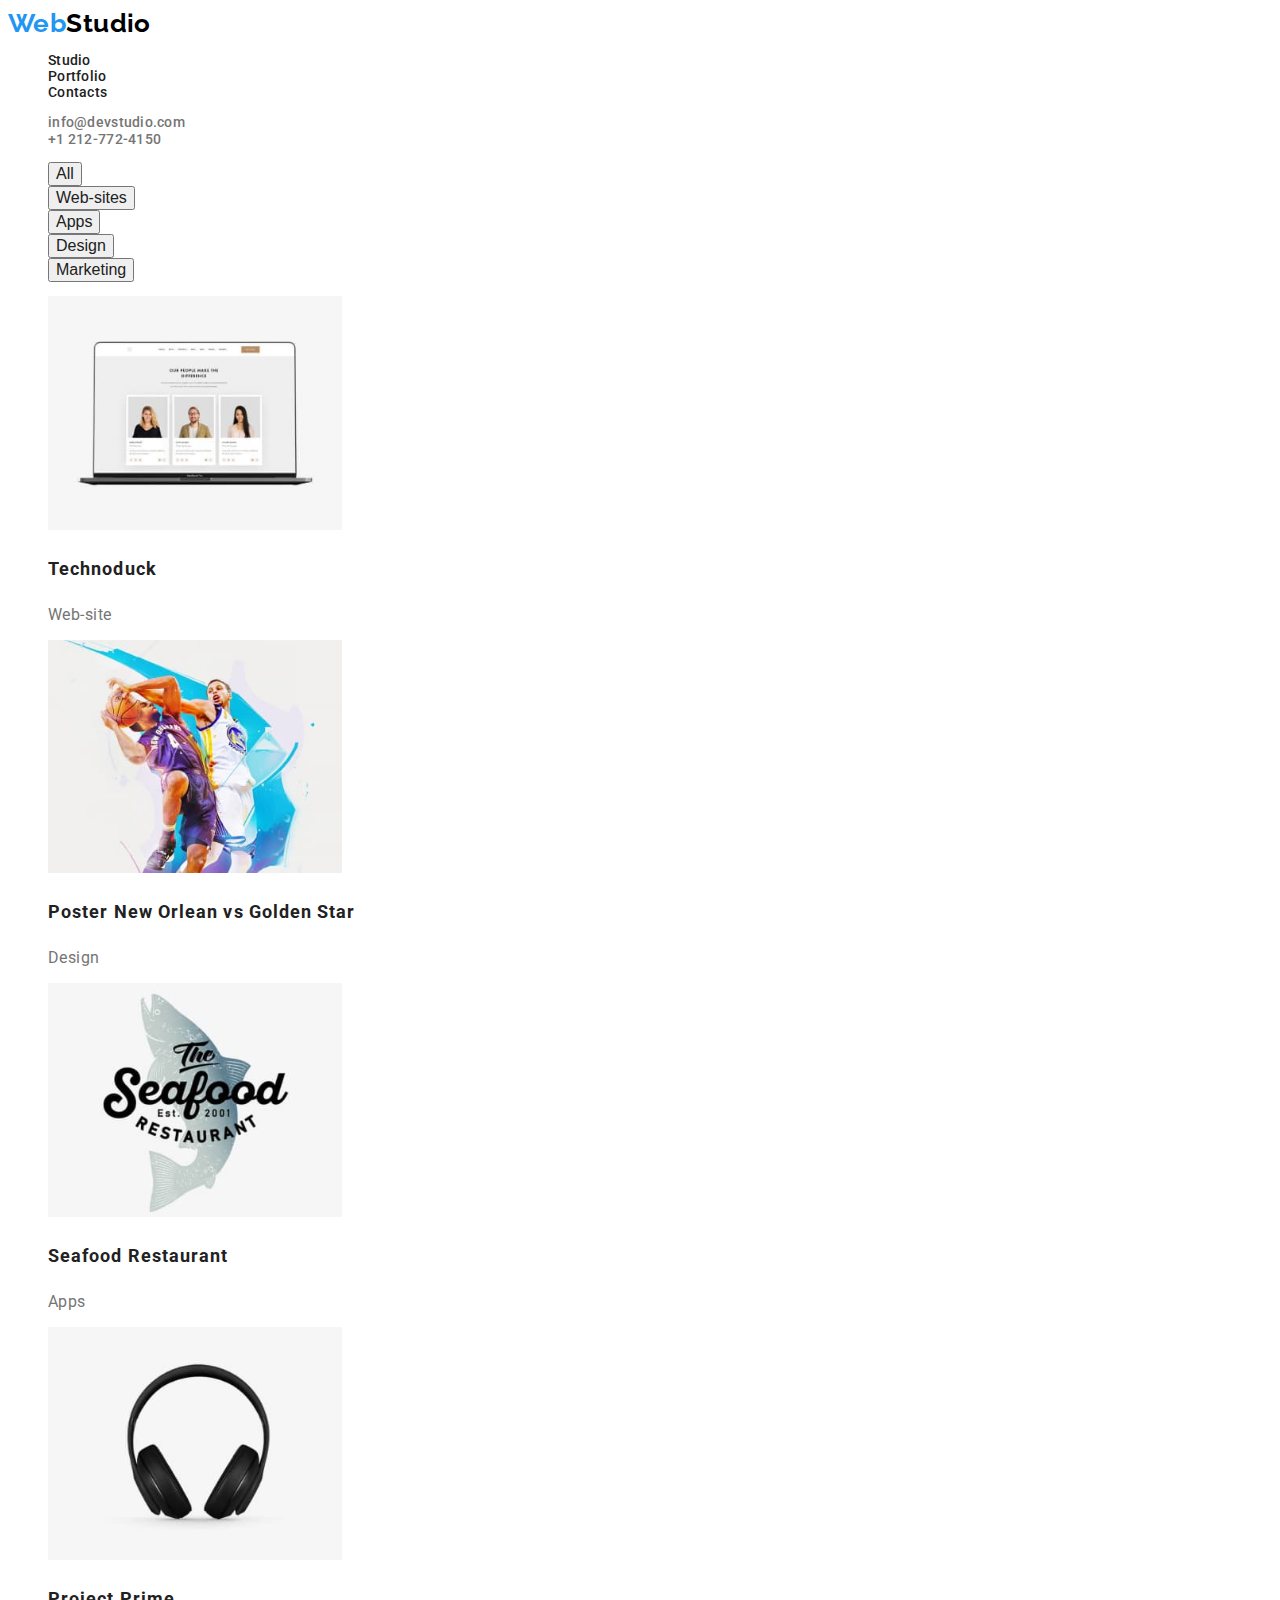
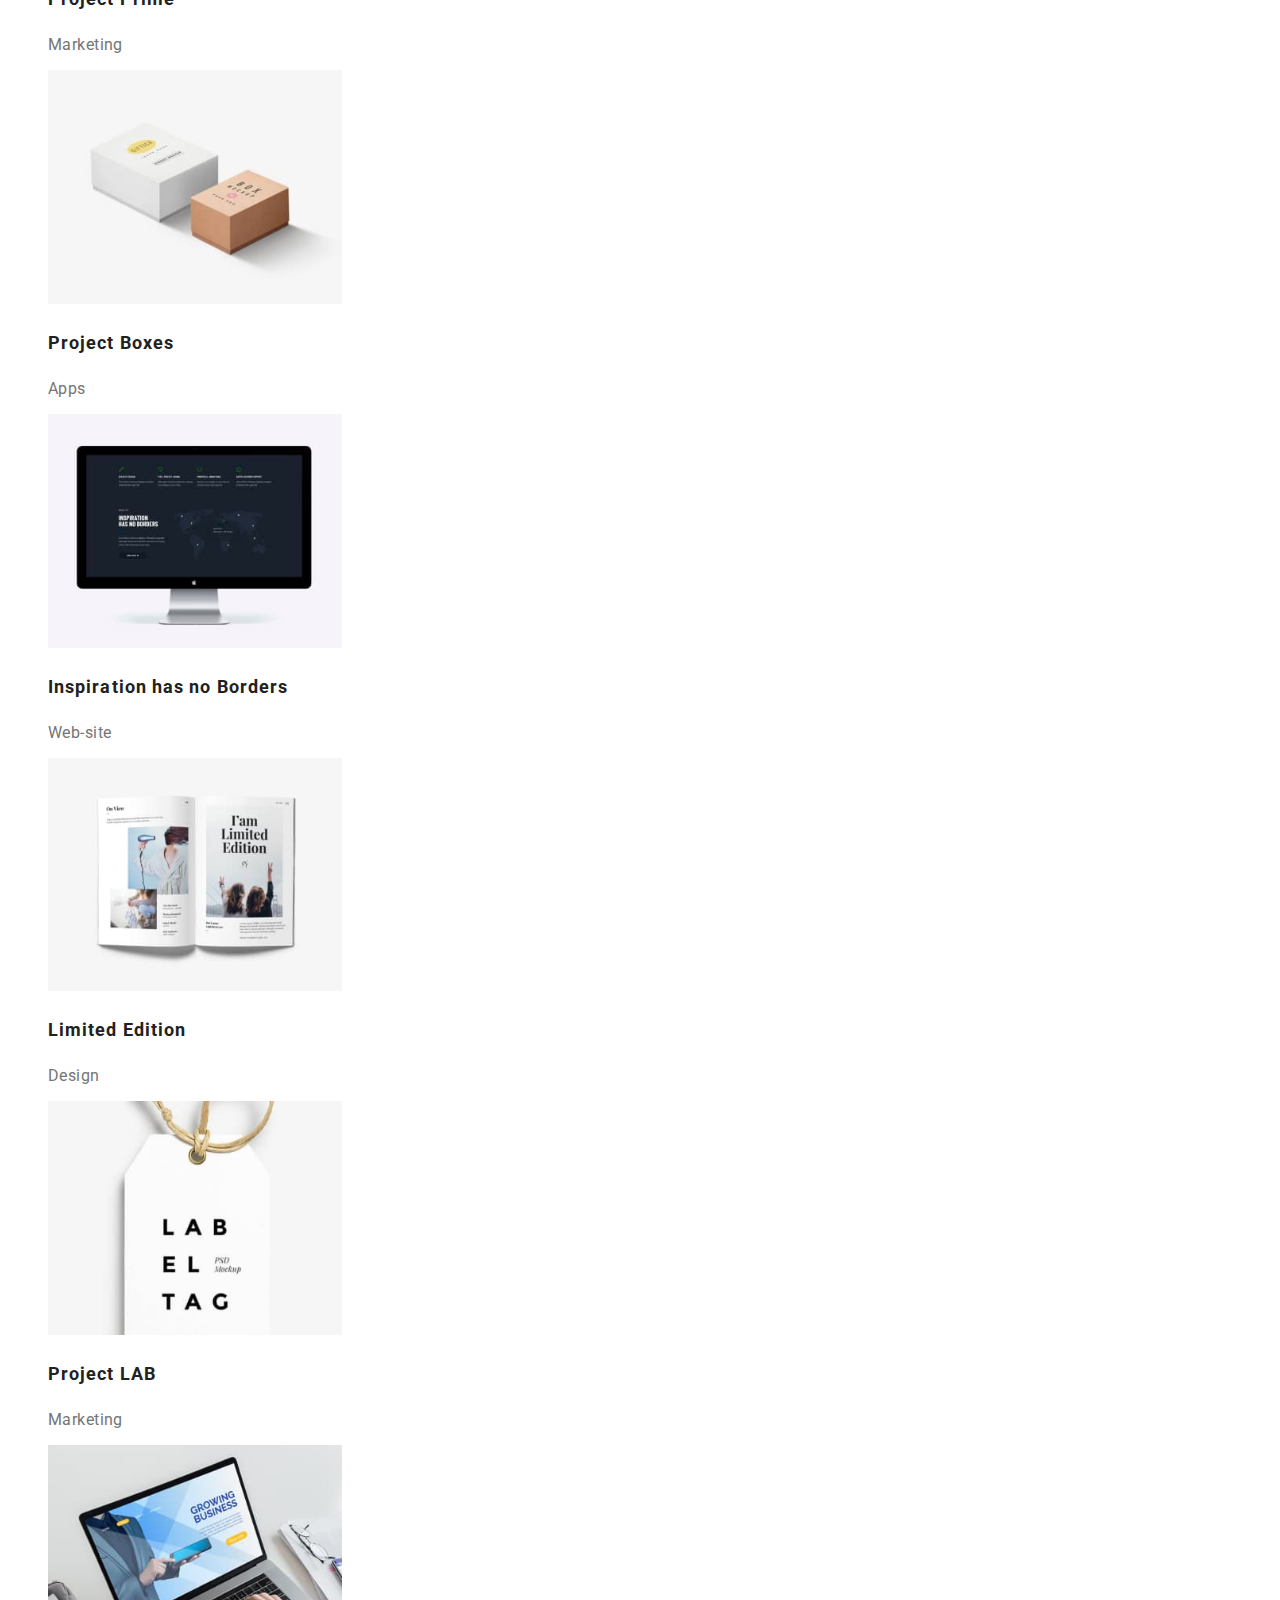
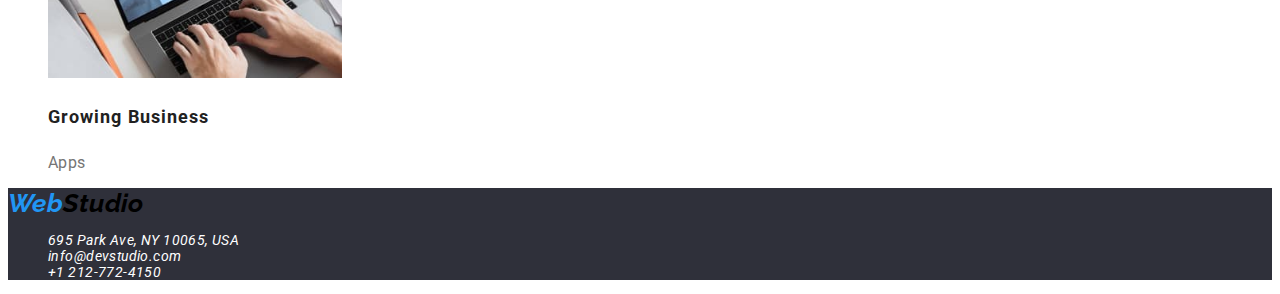
==== commit 53ea4605: "Update portofolio.html" ====
--- a/portofolio.html
+++ b/portofolio.html
@@ -43,9 +43,7 @@
     <main>
       <section class="buttons-section">
         <ul class="unstyled-list">
-          <li>
-            <button class="button" type="button">All</button>
-          </li>
+          <li><button class="buttons" type="button">All</button></li>
           <li><button class="buttons" type="button">Web-sites</button></li>
           <li><button class="buttons" type="button">Apps</button></li>
           <li><button class="buttons" type="button">Design</button></li>
--- a/css/styles.css
+++ b/css/styles.css
@@ -55,7 +55,7 @@
   line-height: 1, 36;
   color: #ffffff;
 }
-#button-style {
+.button-style {
   font-weight: 700;
   font-size: 16px;
   line-height: 1, 87;
@@ -68,7 +68,7 @@
   cursor: pointer;
   border: #2196f3;
 }
-#button-style:hover {
+.button-style:hover {
   color: black;
 }
 
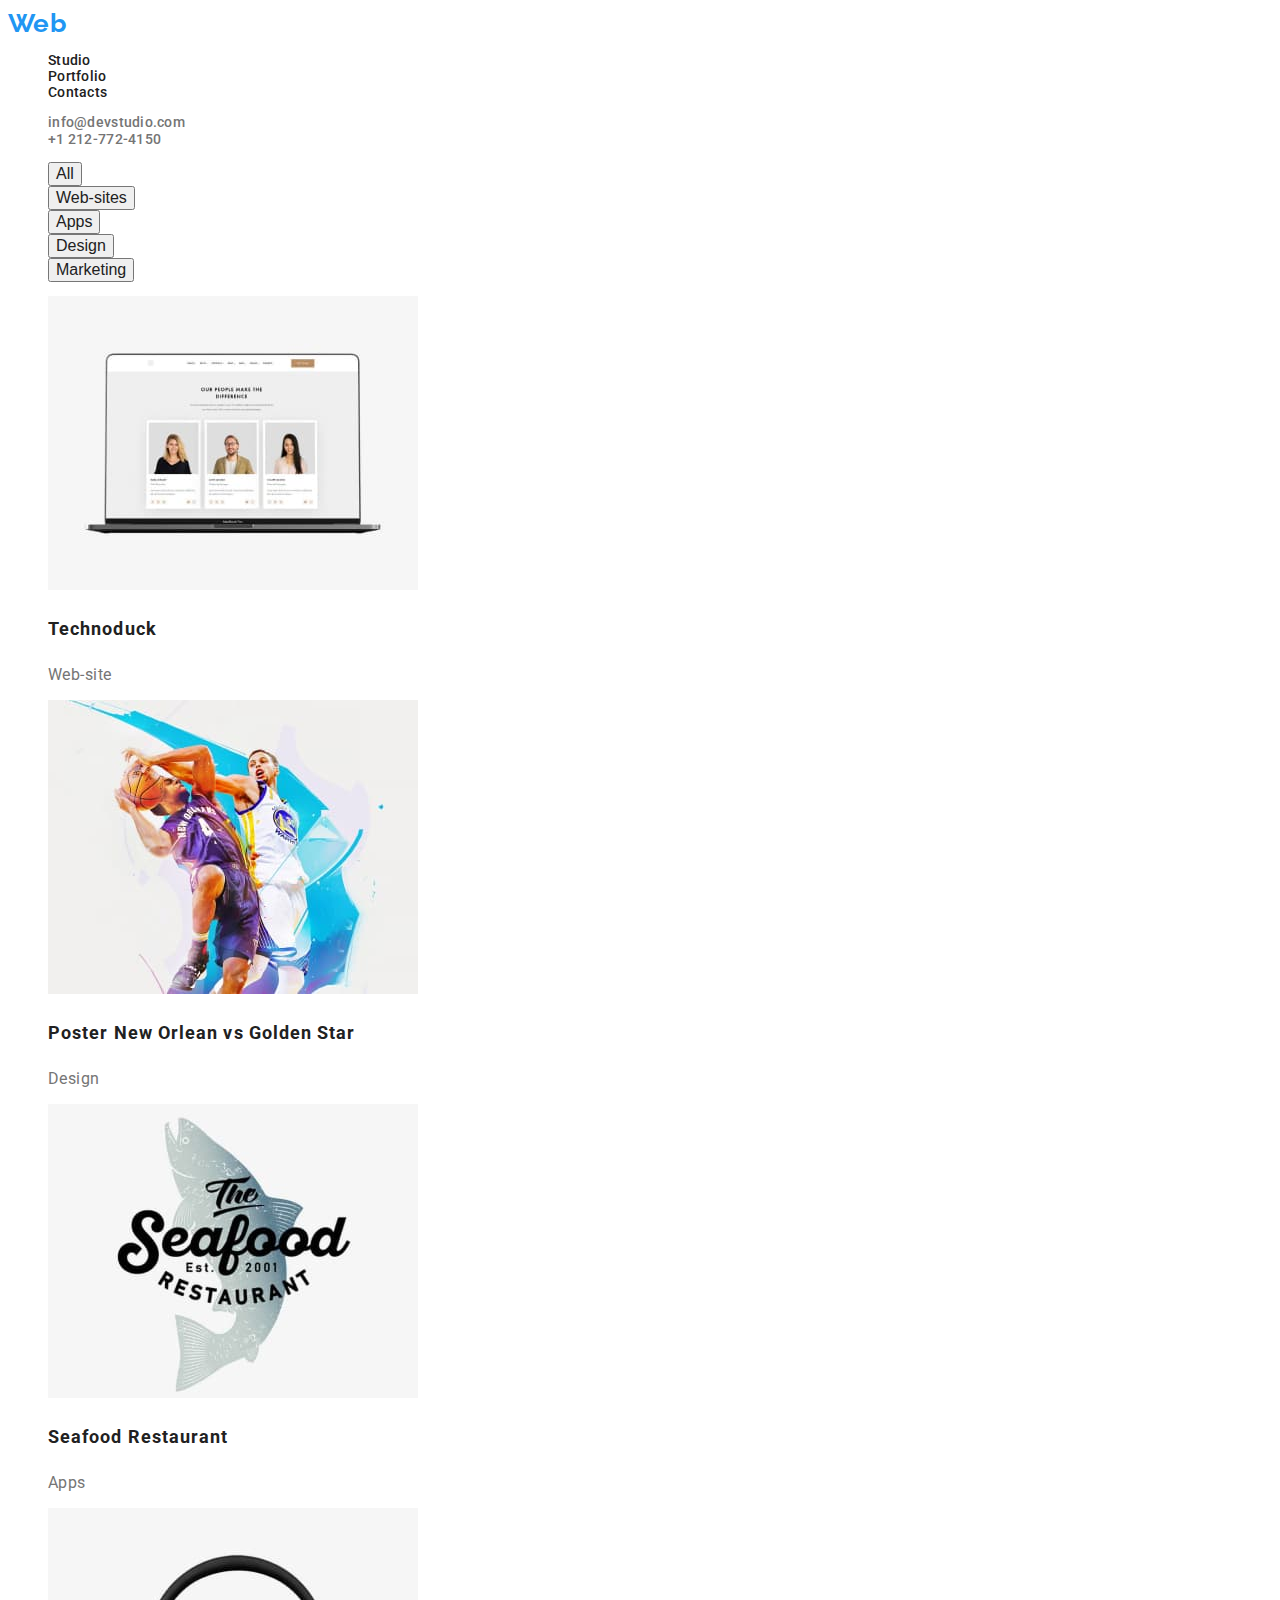
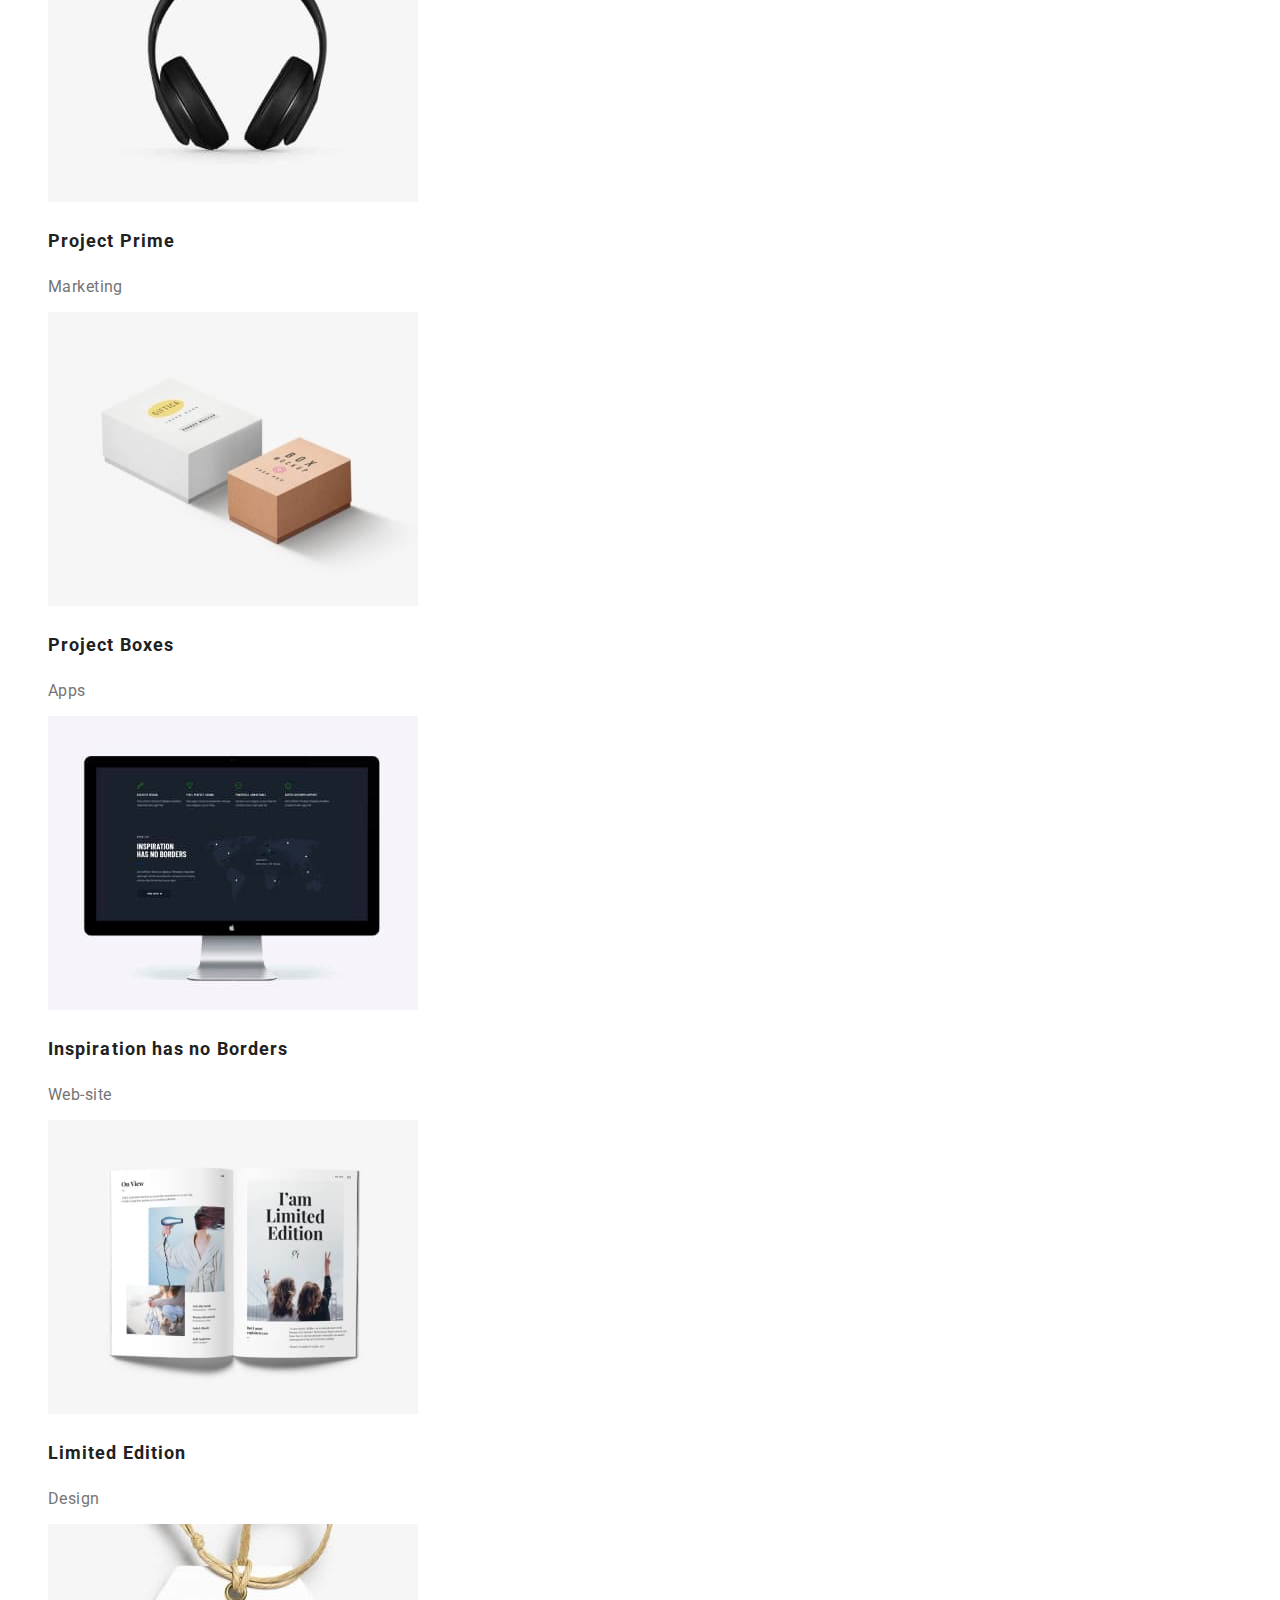
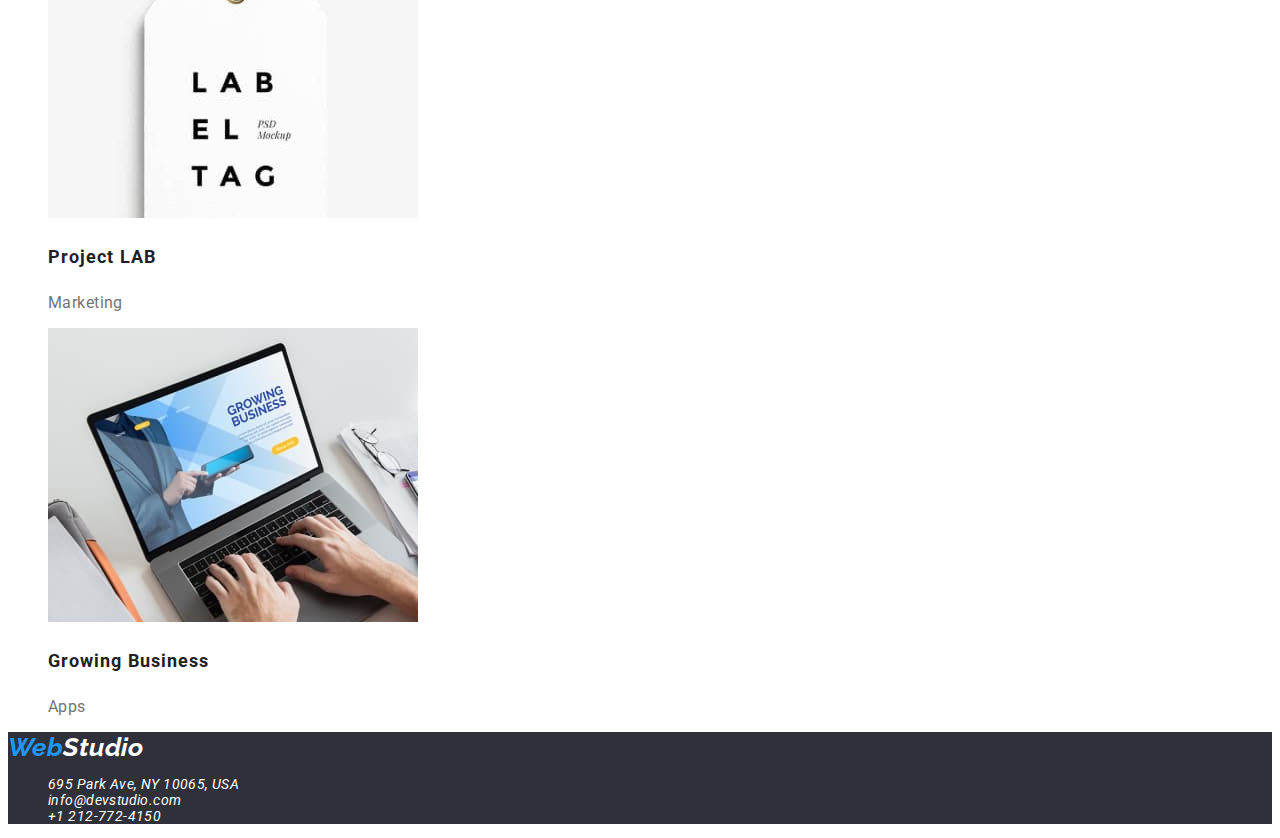
==== commit 99146d05: "last part" ====
--- a/portofolio.html
+++ b/portofolio.html
@@ -56,8 +56,9 @@
             <img
               src="./images/portofolio photos (1).jpg"
               alt="Web Site"
-              width=" 294"
+              width="370"
             />
+
             <h3 class="project">Technoduck</h3>
             <p class="job-section">Web-site</p>
           </li>
@@ -65,7 +66,7 @@
             <img
               src="./images/portofolio photos (2).jpg"
               alt="Design"
-              width="294"
+              width="370"
             />
             <h3 class="project">Poster New Orlean vs Golden Star</h3>
             <p class="job-section">Design</p>
@@ -74,7 +75,7 @@
             <img
               src="./images/portofolio photos (3).jpg"
               alt="Apps"
-              width="294"
+              width="370"
             />
             <h3 class="project">Seafood Restaurant</h3>
             <p class="job-section">Apps</p>
@@ -83,7 +84,7 @@
             <img
               src="./images/portofolio photos (4).jpg"
               alt="Marketing"
-              width="294"
+              width="370"
             />
             <h3 class="project">Project Prime</h3>
             <p class="job-section">Marketing</p>
@@ -92,7 +93,7 @@
             <img
               src="./images/portofolio photos (5).jpg"
               alt="Apps"
-              width="294"
+              width="370"
             />
             <h3 class="project">Project Boxes</h3>
             <p class="job-section">Apps</p>
@@ -101,7 +102,7 @@
             <img
               src="./images/portofolio photos (6).jpg"
               alt="Web Site"
-              width="294"
+              width="370"
             />
             <h3 class="project">Inspiration has no Borders</h3>
             <p class="job-section">Web-site</p>
@@ -110,7 +111,7 @@
             <img
               src="./images/portofolio photos (7).jpg"
               alt="Design"
-              width="294"
+              width="370"
             />
             <h3 class="project">Limited Edition</h3>
             <p class="job-section">Design</p>
@@ -119,7 +120,7 @@
             <img
               src="./images/portofolio photos (8).jpg"
               alt="Marketing"
-              width="294"
+              width="370"
             />
             <h3 class="project">Project LAB</h3>
             <p class="job-section">Marketing</p>
@@ -128,7 +129,7 @@
             <img
               src="./images/portofolio photos (9).jpg"
               alt="Apps"
-              width="294"
+              width="370"
             />
             <h3 class="project">Growing Business</h3>
             <p class="job-section">Apps</p>
--- a/css/styles.css
+++ b/css/styles.css
@@ -8,7 +8,7 @@
 }
 .logo::after {
   content: "Studio";
-  color: #000000;
+  color: white;
 }
 .logo {
   font-family: "Raleway";
@@ -32,6 +32,9 @@
 }
 
 .unstyled-list {
+  list-style: none;
+}
+.list-one {
   list-style: none;
 }
 
@@ -69,7 +72,15 @@
   border: #2196f3;
 }
 .button-style:hover {
-  color: black;
+  color: white;
+}
+.buttons:hover {
+  color: white;
+  background: #2196f3;
+  box-shadow: 0px 3px 1px rgba(0, 0, 0, 0.1), 0px 1px 2px rgba(0, 0, 0, 0.08),
+    0px 2px 2px rgba(0, 0, 0, 0.12);
+  border-radius: 4px;
+  border: #2196f3;
 }
 
 .middle-section {
@@ -150,9 +161,3 @@
 .header-navigation > ul {
   list-style: none;
 }
-.list-one {
-  list-style: none;
-}
-.buttons:hover {
-  color: #2196f3;
-}
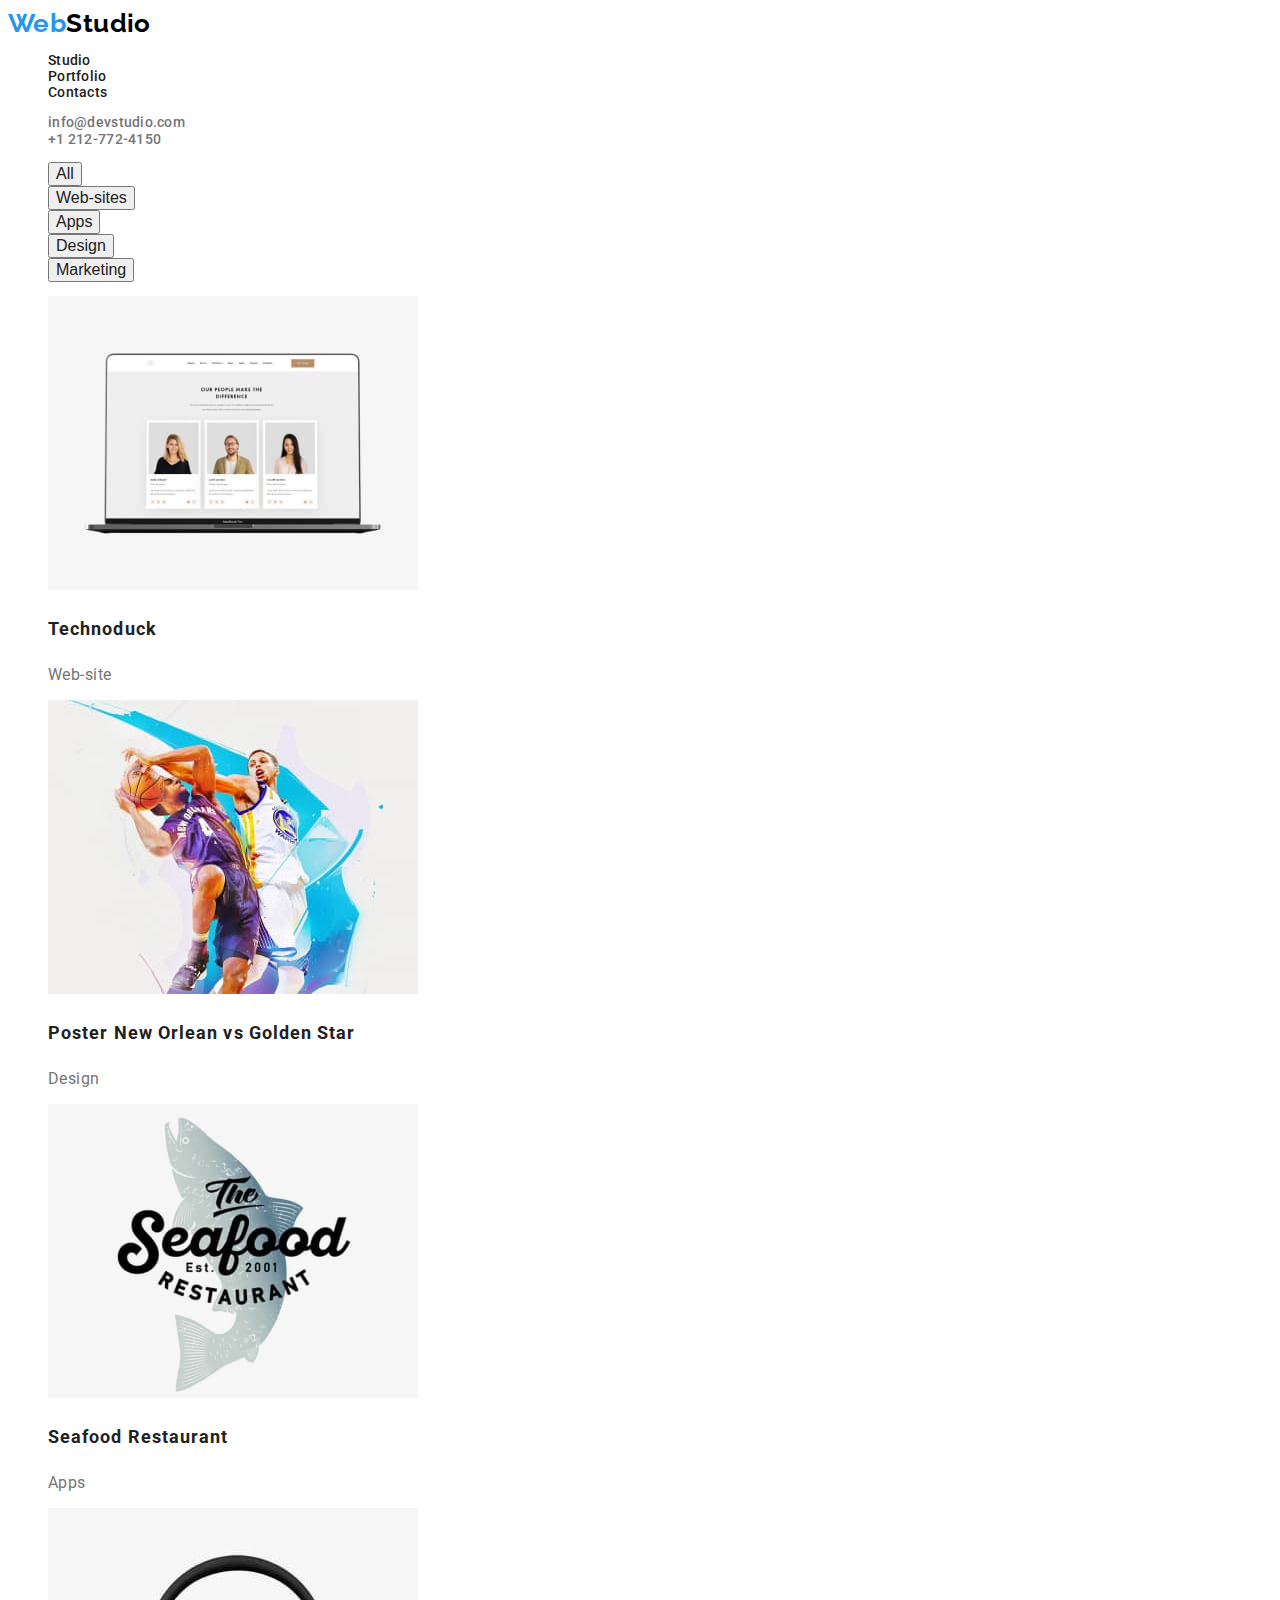
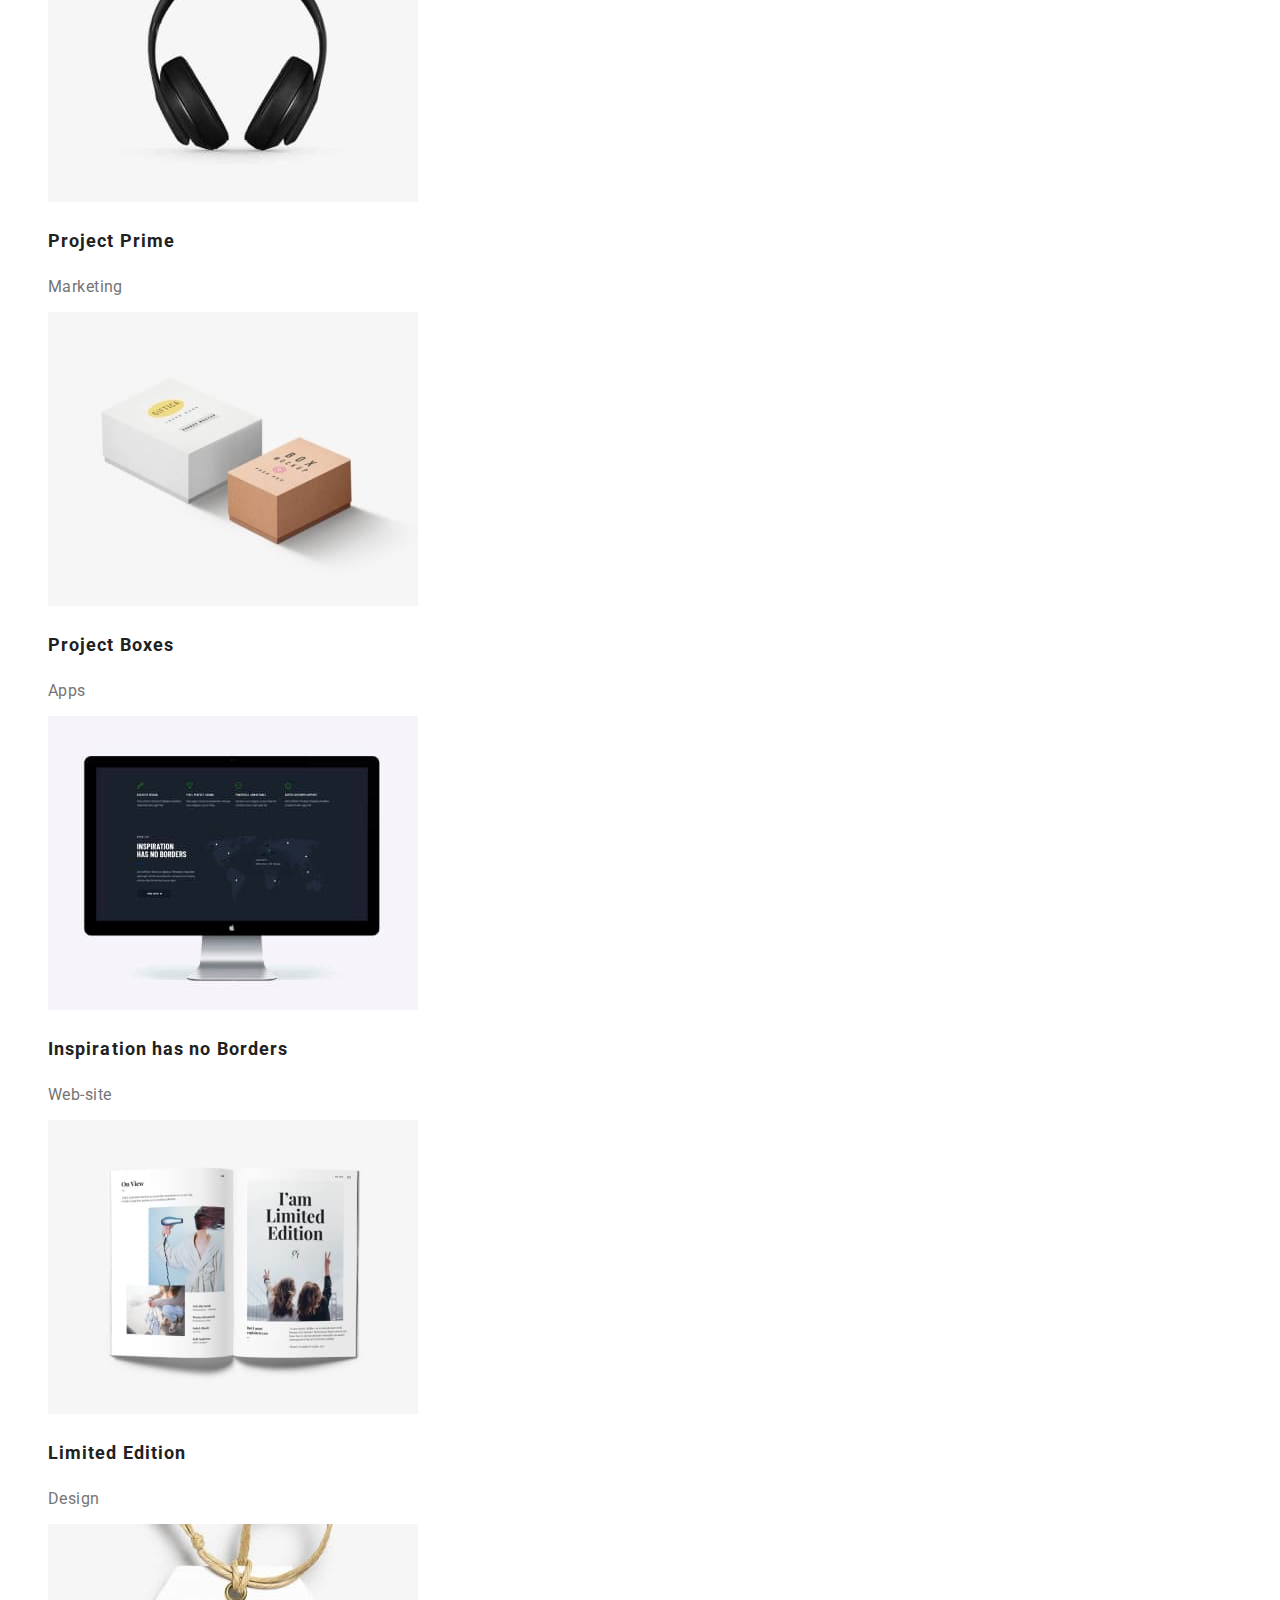
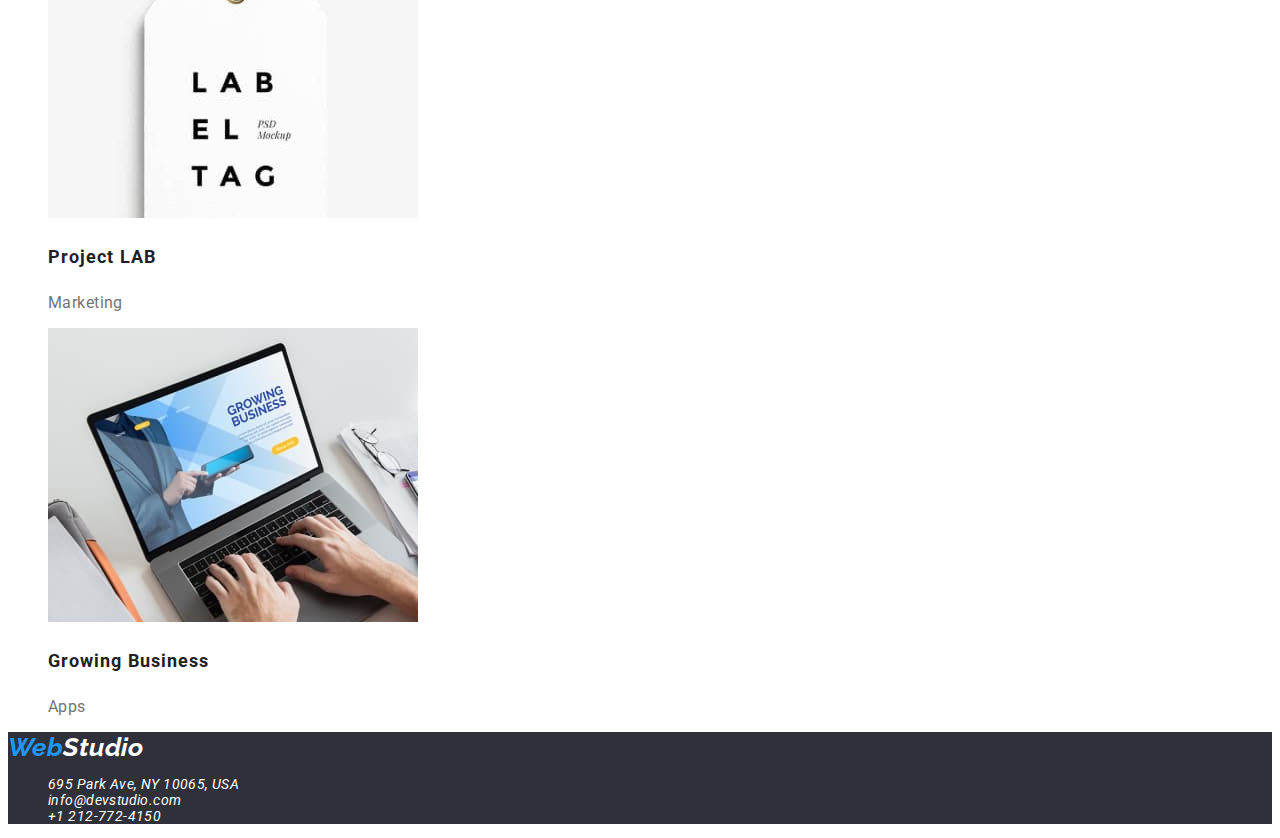
==== commit 01ac7734: "k" ====
--- a/portofolio.html
+++ b/portofolio.html
@@ -139,7 +139,7 @@
     </main>
     <footer class="footer-section">
       <address>
-        <a class="logo" href="./index.html">Web</a>
+        <a class="logo-2" href="./index.html">Web</a>
         <ul class="unstyled-list">
           <li>
             <a
--- a/css/styles.css
+++ b/css/styles.css
@@ -8,9 +8,22 @@
 }
 .logo::after {
   content: "Studio";
+  color: black;
+}
+
+.logo {
+  font-family: "Raleway";
+  font-weight: 700;
+  font-size: 26px;
+  line-height: 1, 19;
+  color: #2196f3;
+  text-decoration: none;
+}
+.logo-2::after {
+  content: "Studio";
   color: white;
 }
-.logo {
+.logo-2 {
   font-family: "Raleway";
   font-weight: 700;
   font-size: 26px;
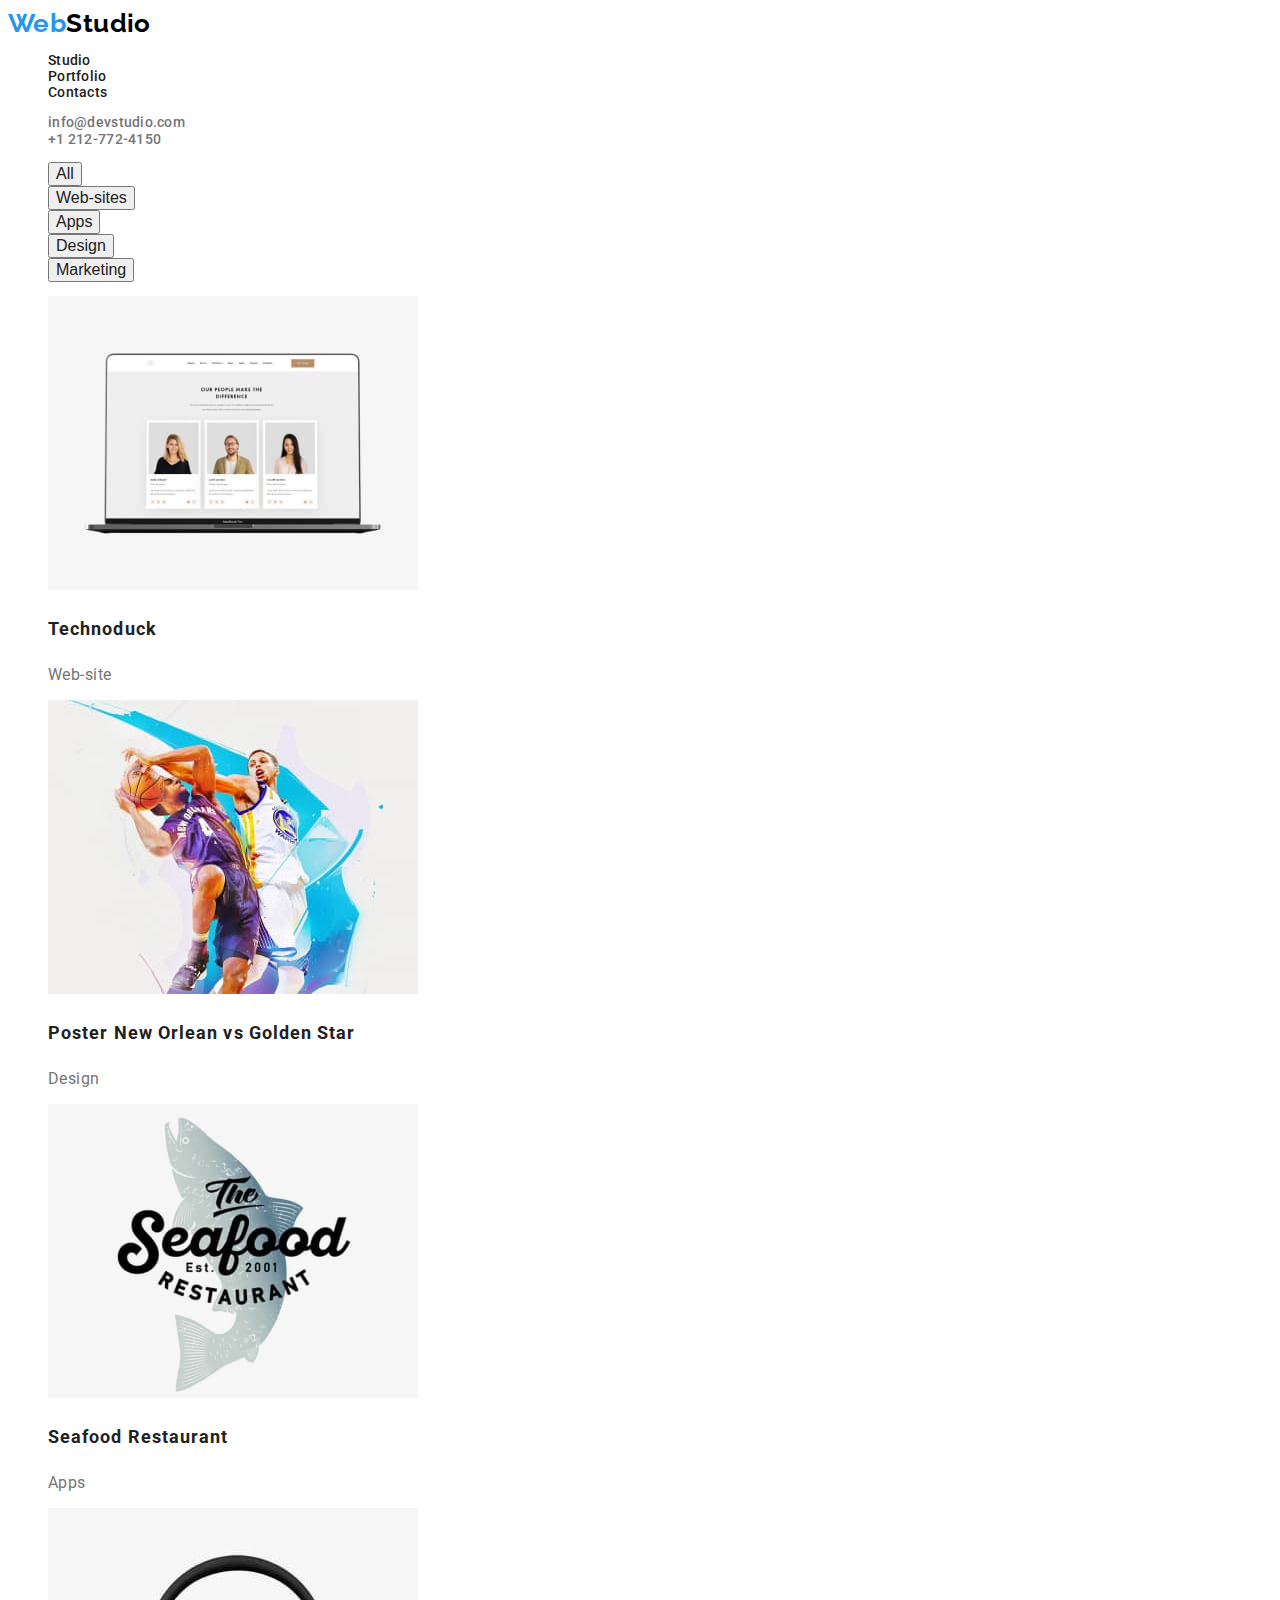
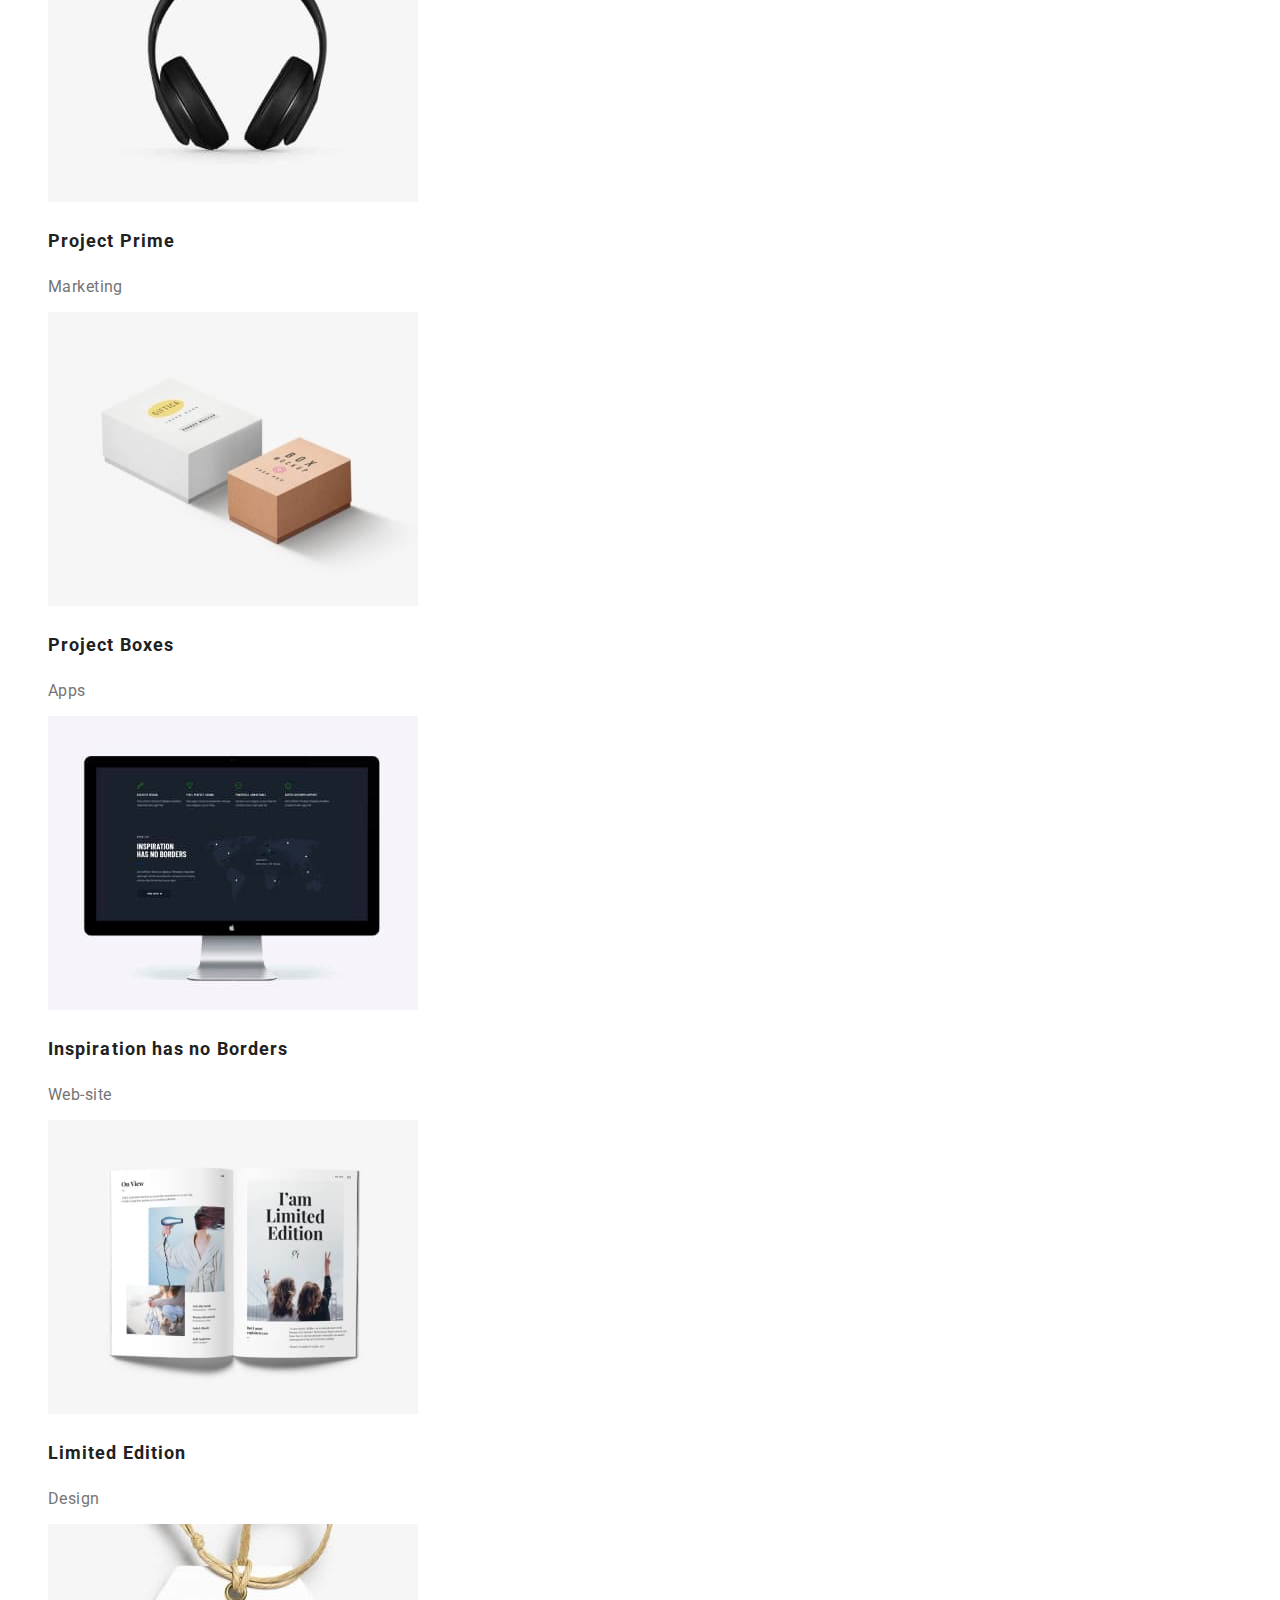
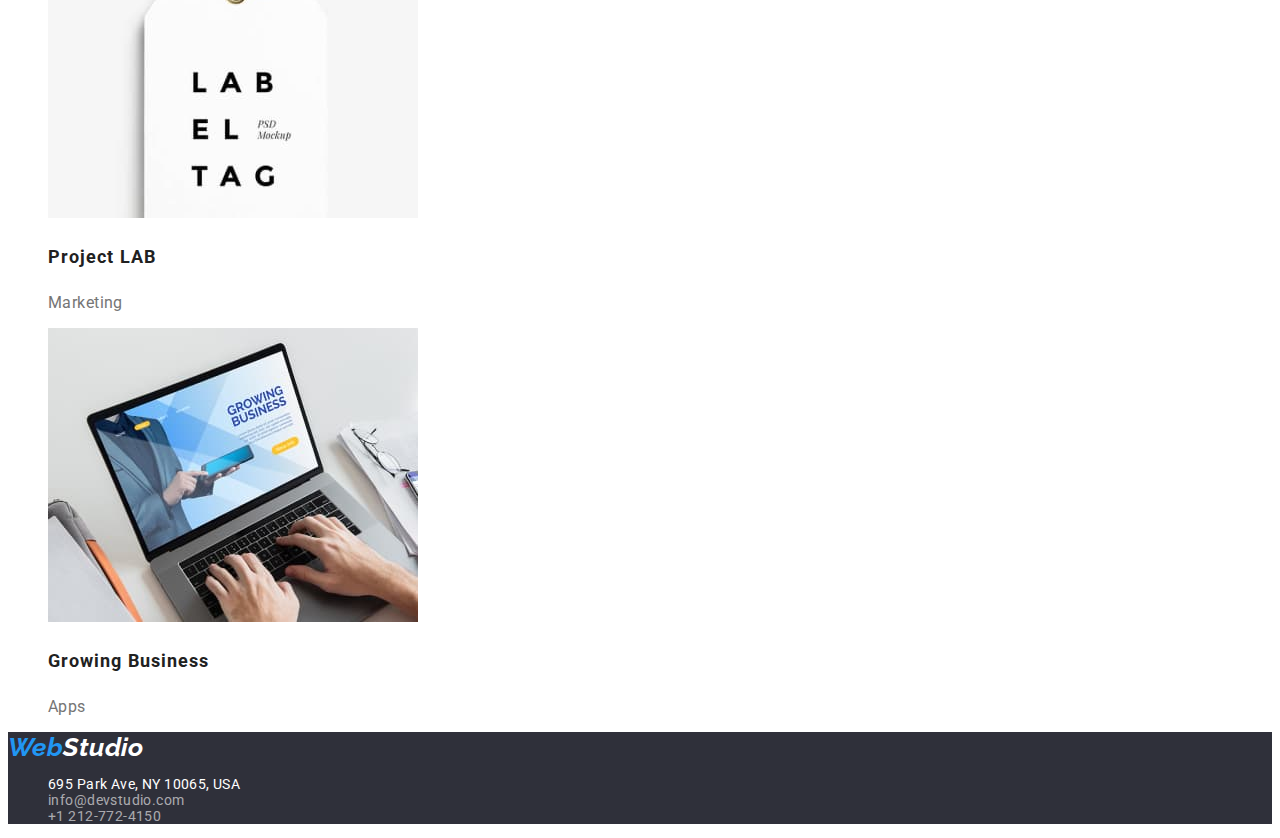
==== commit 494f8599: "Refacere" ====
--- a/portofolio.html
+++ b/portofolio.html
@@ -143,22 +143,18 @@
         <ul class="unstyled-list">
           <li>
             <a
-              class="hover-part"
-              class="adress-section"
+              class="hover-part adress-section"
               href="695 Park Ave, NY 10065, USA"
               >695 Park Ave, NY 10065, USA</a
             >
           </li>
           <li>
-            <a
-              class="hover-part"
-              class="mail-section"
-              href="mailto:info@devstudio.com"
+            <a class="hover-part mail-section" href="mailto:info@devstudio.com"
               >info@devstudio.com</a
             >
           </li>
           <li>
-            <a class="hover-part" class="tel-section" href="tel:+12127724150"
+            <a class="hover-part tel-section" href="tel:+12127724150"
               >+1 212-772-4150</a
             >
           </li>
--- a/css/styles.css
+++ b/css/styles.css
@@ -133,22 +133,24 @@
 .footer-section {
   background-color: #2f303a;
 }
-.footer-section li a {
-  text-decoration: none;
-  color: #ffffff;
-}
 
 .adress-section {
   line-height: 1, 14;
   color: #ffffff;
+  text-decoration: none;
+  font-style: normal;
 }
 .mail-section {
   line-height: 1, 14;
   color: rgba(255, 255, 255, 0.6);
+  text-decoration: none;
+  font-style: normal;
 }
 .tel-section {
   line-height: 1, 14;
   color: rgba(255, 255, 255, 0.6);
+  text-decoration: none;
+  font-style: normal;
 }
 .buttons-section .photos-section {
   background: #e5e5e5;
